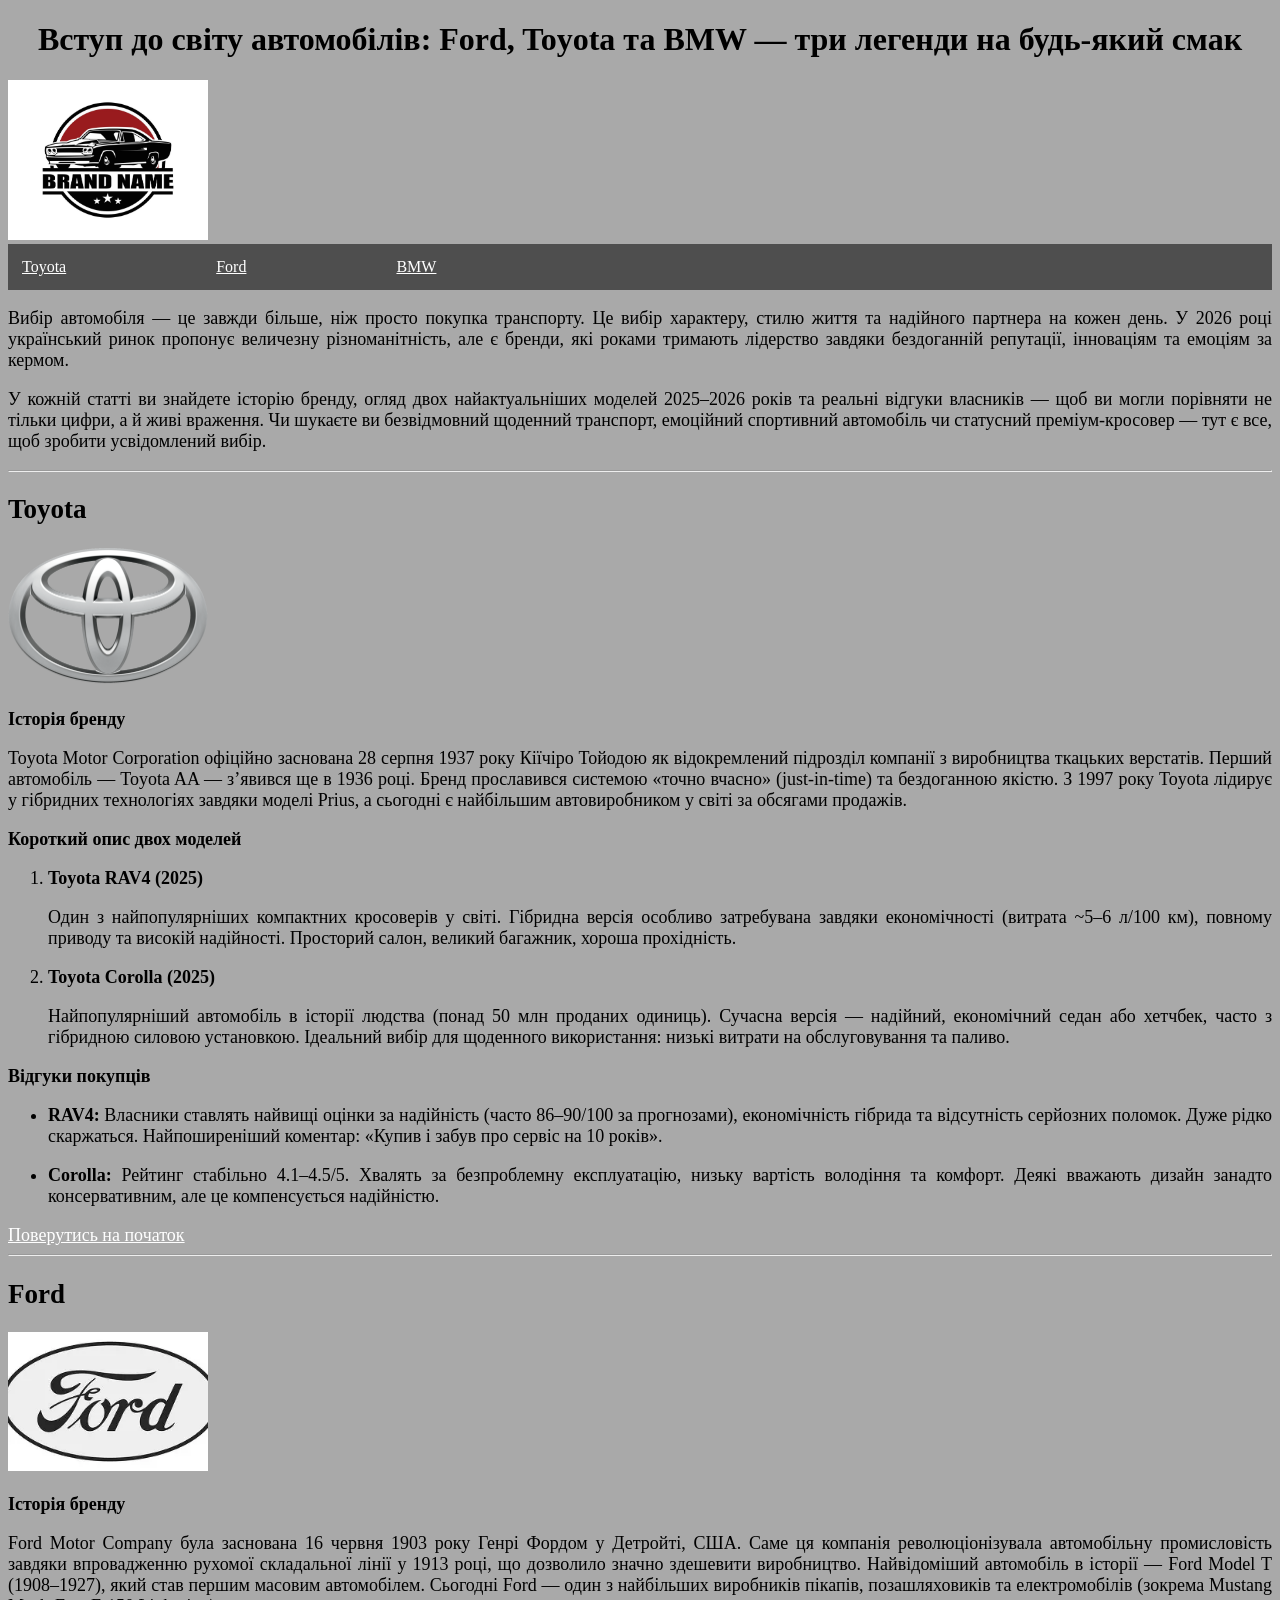
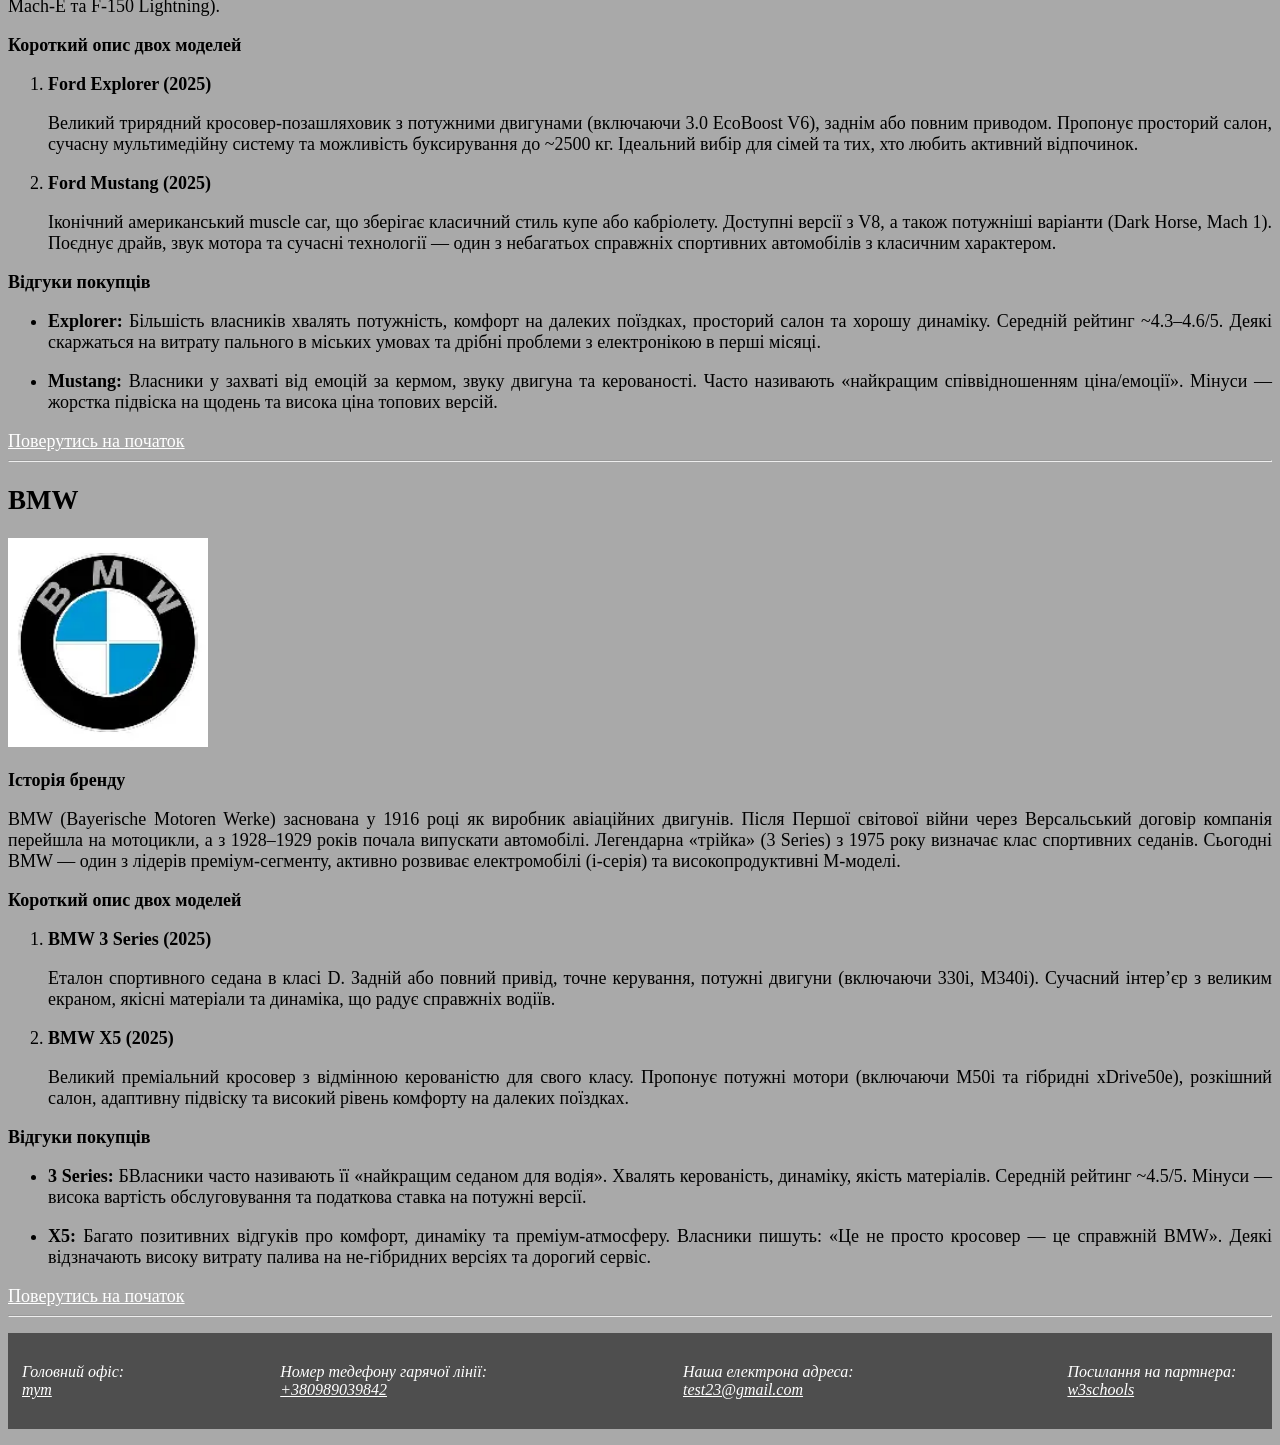
==== index.html @ c7094083 "Add photos" ====
<!DOCTYPE html>
<html lang="uk">
<head>
    <meta charset="UTF-8">
    <meta name="viewport" content="width=device-width, initial-scale=1.0">
    <title>Car shop</title>
    <link rel="stylesheet" href="assets/css/style.css">
</head>
<body>
    <header>
        <h1 id="begin">Вступ до світу автомобілів: Ford, Toyota та BMW — три легенди на будь-який смак</h1>
        <img id="Logo" src="/assets/images/logo.jpg" alt="лого магазину">
        <nav>
            <a href="#Toyota">Toyota</a>
            <a href="#Ford">Ford</a>
            <a href="#BMW">BMW</a>
        </nav>
    </header>

    <main>
        <article>           
            <p>
                Вибір автомобіля — це завжди більше, ніж просто покупка транспорту. 
               Це вибір характеру, стилю життя та надійного партнера на кожен день. 
               У 2026 році український ринок пропонує величезну різноманітність, але є бренди, 
               які роками тримають лідерство завдяки бездоганній репутації, інноваціям та емоціям за кермом.
            </p>

            <p>
                У кожній статті ви знайдете історію бренду, огляд двох найактуальніших моделей 2025–2026 років та реальні відгуки власників — щоб ви могли порівняти не тільки цифри, а й живі враження.
                Чи шукаєте ви безвідмовний щоденний транспорт, емоційний спортивний автомобіль чи статусний преміум-кросовер — тут є все, щоб зробити усвідомлений вибір.
            </p>     
        </article>

        <hr>

        <article id="Toyota">

            <h2>Toyota</h2>
            <img id="Logo" src="/assets/images/toyota.png" alt="лого Тойоти">


            <section>
                <p><b>Історія бренду</b></p>
                <p>
                    Toyota Motor Corporation офіційно заснована 28 серпня 1937 року Кіїчіро Тойодою як 
                    відокремлений підрозділ компанії з виробництва ткацьких верстатів. Перший автомобіль — Toyota AA — з’явився ще в 1936 році. 
                    Бренд прославився системою «точно вчасно» (just-in-time) та бездоганною якістю. 
                    З 1997 року Toyota лідирує у гібридних технологіях завдяки моделі Prius, 
                    а сьогодні є найбільшим автовиробником у світі за обсягами продажів.
                </p>
            </section>

            <section>
                <p><b>Короткий опис двох моделей</b></p>
                <ol>
                    <li>
                        <p><b>Toyota RAV4 (2025)</b></p>
                        <p>
                           Один з найпопулярніших компактних кросоверів у світі. 
                           Гібридна версія особливо затребувана завдяки економічності (витрата ~5–6 л/100 км), 
                           повному приводу та високій надійності. Просторий салон, великий багажник, хороша прохідність.
                        </p>
                    </li>
                    <li>
                        <p><b>Toyota Corolla (2025)</b></p>
                        <p>
                            Найпопулярніший автомобіль в історії людства (понад 50 млн проданих одиниць). 
                            Сучасна версія — надійний, економічний седан або хетчбек, часто з гібридною силовою установкою. 
                            Ідеальний вибір для щоденного використання: низькі витрати на обслуговування та паливо.
                        </p>
                    </li>
                </ol>
            </section>

            <section>
                
                <p><b>Відгуки покупців</b></p>


                <ul>
                    <li>
                        <p>
                            <b>RAV4: </b>Власники ставлять найвищі оцінки за надійність (часто 86–90/100 за прогнозами), 
                            економічність гібрида та відсутність серйозних поломок. Дуже рідко скаржаться. Найпоширеніший коментар: 
                            «Купив і забув про сервіс на 10 років».
                        </p>
                    </li>

                    <li>
                         <p>
                            <b>Corolla: </b>Рейтинг стабільно 4.1–4.5/5. Хвалять за безпроблемну експлуатацію, низьку вартість володіння та комфорт. 
                            Деякі вважають дизайн занадто консервативним, але це компенсується надійністю.
                        </p>
                    </li>
                </ul>
                <a href="#begin">Поверутись на початок</a>
                
            </section>

        </article>

        <hr>

        <article id="Ford">
            

            <h2>Ford</h2>
            <img id="Logo" src="/assets/images/ford.jpg" alt="лого Форда">

            <section>
                <p><b>Історія бренду</b></p>
                <p>
                    Ford Motor Company була заснована 16 червня 1903 року Генрі Фордом у Детройті, США. 
                    Саме ця компанія революціонізувала автомобільну промисловість завдяки впровадженню рухомої складальної лінії у 1913 році, 
                    що дозволило значно здешевити виробництво. Найвідоміший автомобіль в історії — Ford Model T (1908–1927), 
                    який став першим масовим автомобілем. Сьогодні Ford — один з найбільших виробників пікапів, позашляховиків та електромобілів 
                    (зокрема Mustang Mach-E та F-150 Lightning).
                </p>
            </section>

            <section>
                <p><b>Короткий опис двох моделей</b></p>
                <ol>
                    <li>
                        <p><b>Ford Explorer (2025)</b></p>
                        <p>
                            Великий трирядний кросовер-позашляховик з потужними двигунами (включаючи 3.0 EcoBoost V6), 
                            заднім або повним приводом. Пропонує просторий салон, сучасну мультимедійну систему та можливість буксирування до ~2500 кг. 
                            Ідеальний вибір для сімей та тих, хто любить активний відпочинок.
                        </p>
                    </li>
                    <li>
                        <p><b>Ford Mustang (2025)</b></p>
                        <p>
                            Іконічний американський muscle car, що зберігає класичний стиль купе або кабріолету. 
                            Доступні версії з V8, а також потужніші варіанти (Dark Horse, Mach 1). Поєднує драйв, 
                            звук мотора та сучасні технології — один з небагатьох справжніх спортивних автомобілів з 
                            класичним характером.
                        </p>
                    </li>
                </ol>
            </section>

            <section>
                
                <p><b>Відгуки покупців</b></p>


                <ul>
                    <li>
                        <p>
                            <b>Explorer: </b>Більшість власників хвалять потужність, комфорт на далеких поїздках, 
                            просторий салон та хорошу динаміку. Середній рейтинг ~4.3–4.6/5. 
                            Деякі скаржаться на витрату пального в міських умовах та дрібні проблеми з електронікою в перші місяці.
                        </p>
                    </li>

                    <li>
                         <p>
                            <b>Mustang: </b>Власники у захваті від емоцій за кермом, звуку двигуна та керованості. 
                            Часто називають «найкращим співвідношенням ціна/емоції». Мінуси — жорстка підвіска на щодень та висока ціна топових версій.
                        </p>
                    </li>
                </ul>

            </section>
            <a href="#begin">Поверутись на початок</a>

        </article>
        <hr>

        <article id="BMW">

            <h2>BMW</h2>
            <img id="Logo" src="/assets/images/bmw.jpg" alt="лого БМВ">
            
            <section>
                <p><b>Історія бренду</b></p>
                <p>
                    BMW (Bayerische Motoren Werke) заснована у 1916 році як виробник авіаційних двигунів. 
                    Після Першої світової війни через Версальський договір компанія перейшла на мотоцикли, 
                    а з 1928–1929 років почала випускати автомобілі. Легендарна «трійка» (3 Series) з 1975 року визначає клас спортивних седанів. 
                    Сьогодні BMW — один з лідерів преміум-сегменту, активно розвиває електромобілі (i-серія) та високопродуктивні M-моделі.
                </p>
            </section>

            <section>
                <p><b>Короткий опис двох моделей</b></p>
                <ol>
                    <li>
                        <p><b>BMW 3 Series (2025)</b></p>
                        <p>
                            Еталон спортивного седана в класі D. Задній або повний привід, точне керування, 
                            потужні двигуни (включаючи 330i, M340i). Сучасний інтер’єр з великим екраном, якісні матеріали та динаміка, 
                            що радує справжніх водіїв.
                        </p>
                    </li>
                    <li>
                        <p><b>BMW X5 (2025)</b></p>
                        <p>
                            Великий преміальний кросовер з відмінною керованістю для свого класу. 
                            Пропонує потужні мотори (включаючи M50i та гібридні xDrive50e), розкішний салон, 
                            адаптивну підвіску та високий рівень комфорту на далеких поїздках.
                        </p>
                    </li>
                </ol>
            </section>

            <section>
                
                <p><b>Відгуки покупців</b></p>


                <ul>
                    <li>
                        <p>
                            <b>3 Series: </b>БВласники часто називають її «найкращим седаном для водія». Хвалять керованість, динаміку, якість матеріалів. 
                            Середній рейтинг ~4.5/5. Мінуси — висока вартість обслуговування та податкова ставка на потужні версії.
                        </p>
                    </li>

                    <li>
                        <p>
                            <b>X5: </b>Багато позитивних відгуків про комфорт, динаміку та преміум-атмосферу. 
                            Власники пишуть: «Це не просто кросовер — це справжній BMW». 
                            Деякі відзначають високу витрату палива на не-гібридних версіях та дорогий сервіс.
                        </p>
                    </li>
                </ul>

            </section>
            <a href="#begin">Поверутись на початок</a>

        </article>

        <hr>
    </main>

    <footer>
        <address>
            <ul id="footer">
                <li>
                <p>Головний офіс: <a href="https://maps.app.goo.gl/kJX7AKEr8iS4VAiU6" target="_blank">тут</a></p>
                </li>

                <li>
                    <p>Номер тедефону гарячої лінії: <a href="tel:+380989039842">+380989039842</a></p>
                </li>

                <li>
                <p>Наша електрона адреса: <a href="mailto:test23@gmail.com">test23@gmail.com</a></p>
                </li>

                <li>
                <p>Посилання на партнера: <a href="https://www.w3schools.com/" target="_blank">w3schools</a></p>
                </li>
            </ul>
        </address>
    </footer>
</body>
</html>
---- assets/css/style.css ----
body{
    background-color:darkgray
}

#footer, nav{
   
   list-style-type: none;
   background-color: rgb(78, 78, 78);
   color: white;
   display: flex;
   gap: 150px;
   padding: 14px;
   
  
}

a{
    color: white;

    
}

h1{
    text-align: center;
}
article{
    font-size: 18px;
    text-align: justify;
}
html{
    scroll-behavior: smooth;
}

#Logo{
    width:200px;
}
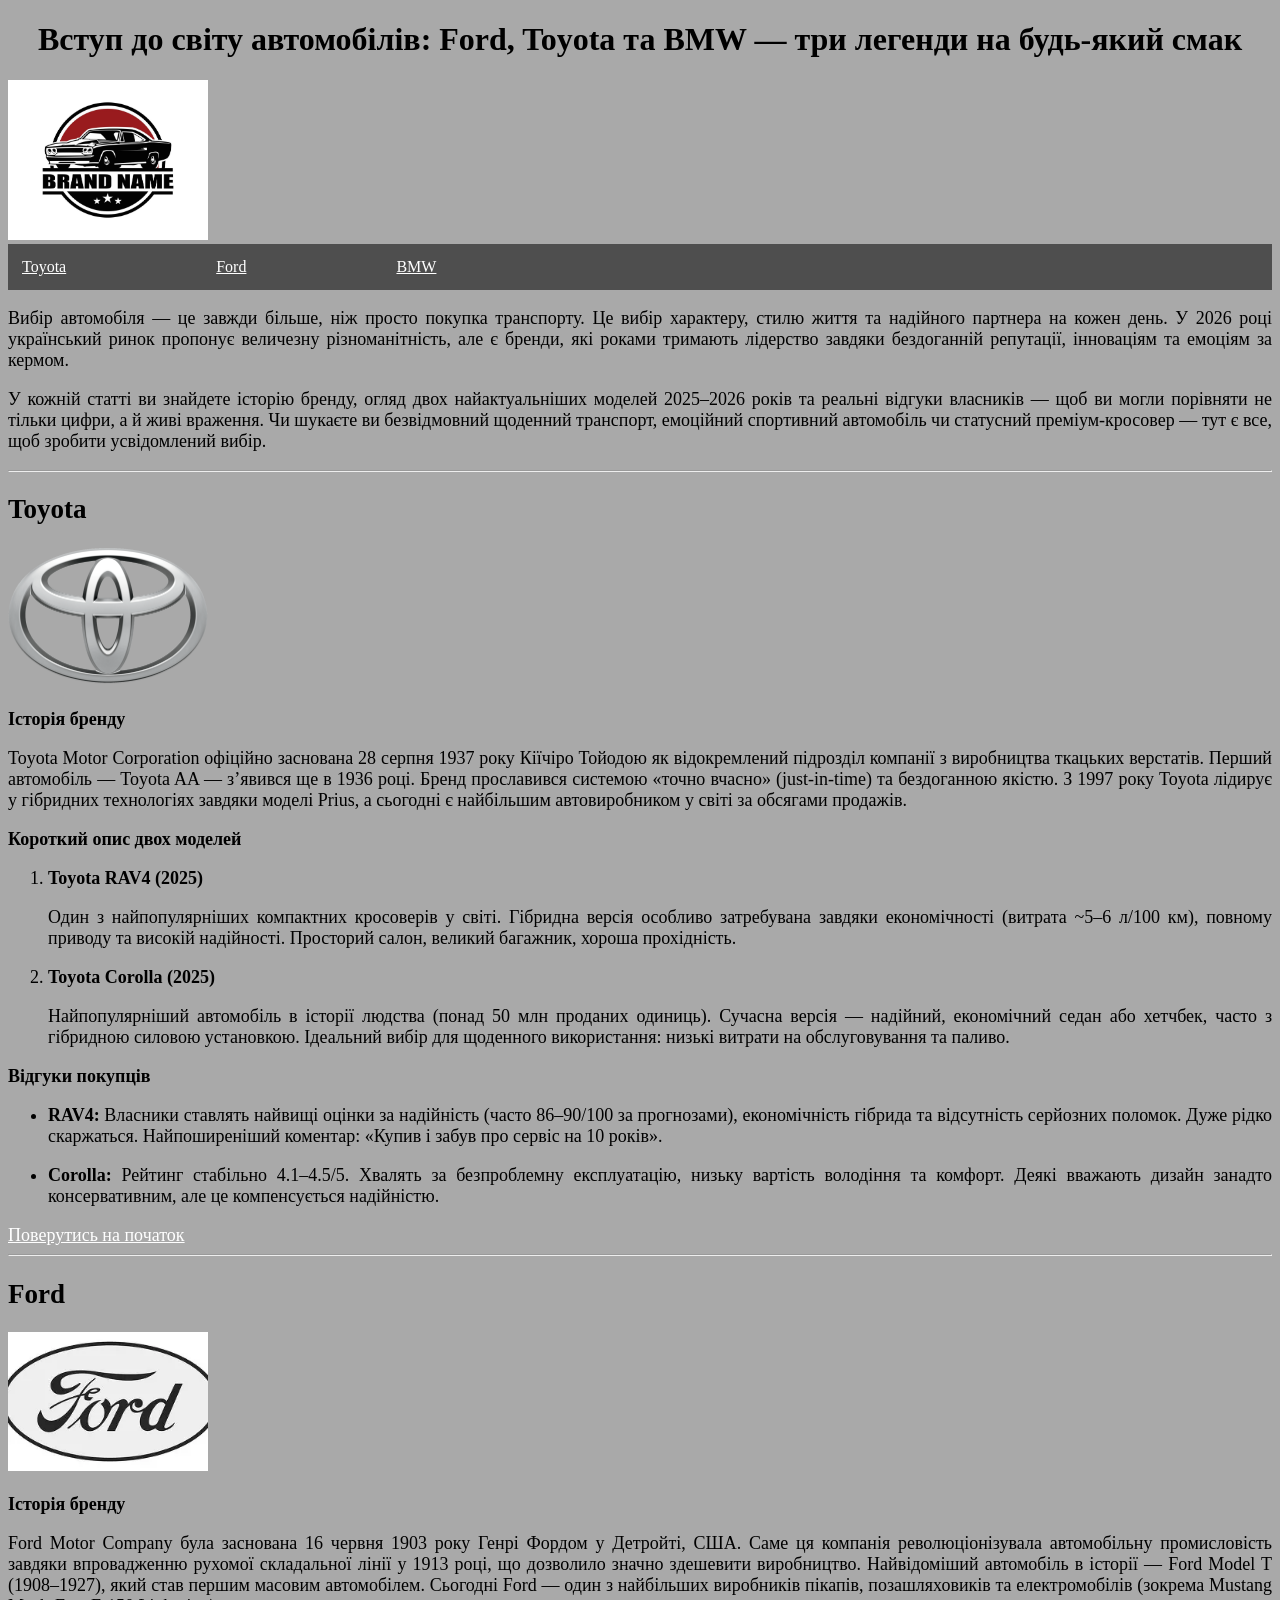
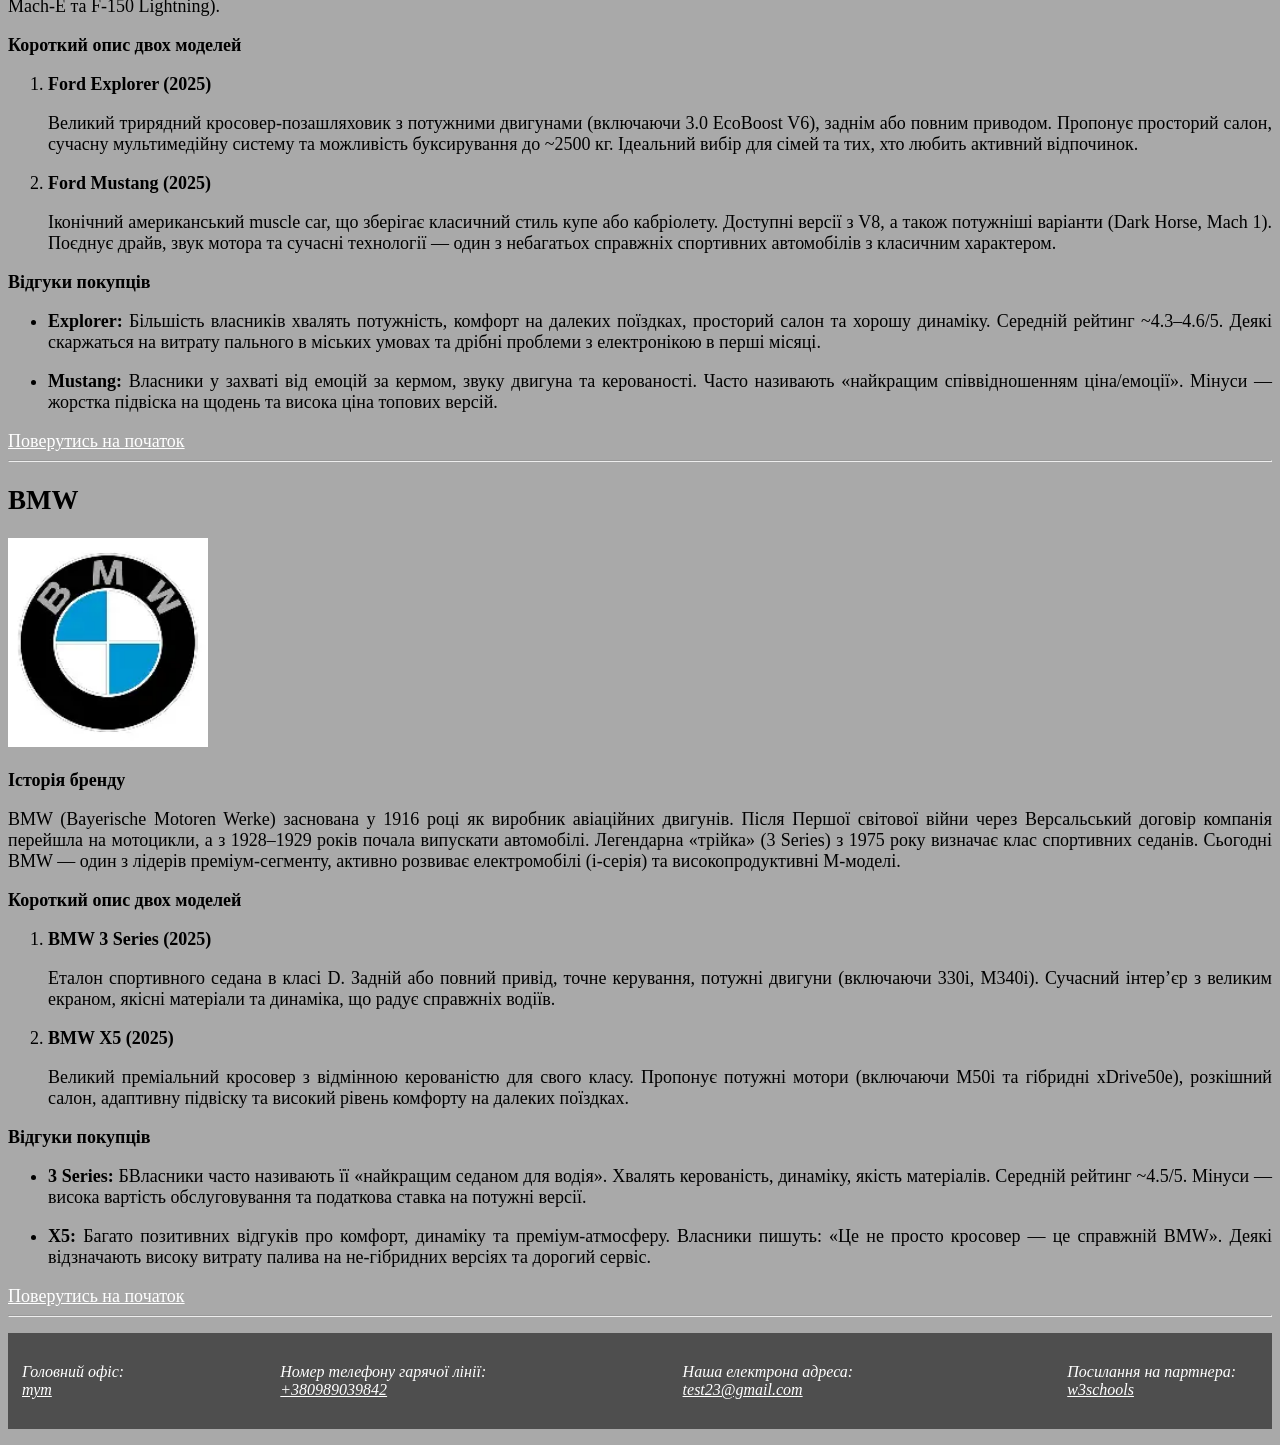
==== commit 4f2d81bd: "Edit logo-id" ====
--- a/index.html
+++ b/index.html
@@ -9,7 +9,7 @@
 <body>
     <header>
         <h1 id="begin">Вступ до світу автомобілів: Ford, Toyota та BMW — три легенди на будь-який смак</h1>
-        <img id="Logo" src="/assets/images/logo.jpg" alt="лого магазину">
+        <img id="brand-logo" src="/assets/images/logo.jpg" alt="лого магазину">
         <nav>
             <a href="#Toyota">Toyota</a>
             <a href="#Ford">Ford</a>
@@ -37,7 +37,7 @@
         <article id="Toyota">
 
             <h2>Toyota</h2>
-            <img id="Logo" src="/assets/images/toyota.png" alt="лого Тойоти">
+            <img id="brand-logo" src="/assets/images/toyota.png" alt="лого Тойоти">
 
 
             <section>
@@ -106,7 +106,7 @@
             
 
             <h2>Ford</h2>
-            <img id="Logo" src="/assets/images/ford.jpg" alt="лого Форда">
+            <img id="brand-logo" src="/assets/images/ford.jpg" alt="лого Форда">
 
             <section>
                 <p><b>Історія бренду</b></p>
@@ -173,7 +173,7 @@
         <article id="BMW">
 
             <h2>BMW</h2>
-            <img id="Logo" src="/assets/images/bmw.jpg" alt="лого БМВ">
+            <img id="brand-logo" src="/assets/images/bmw.jpg" alt="лого БМВ">
             
             <section>
                 <p><b>Історія бренду</b></p>
@@ -245,7 +245,7 @@
                 </li>
 
                 <li>
-                    <p>Номер тедефону гарячої лінії: <a href="tel:+380989039842">+380989039842</a></p>
+                    <p>Номер телефону гарячої лінії: <a href="tel:+380989039842">+380989039842</a></p>
                 </li>
 
                 <li>
--- a/assets/css/style.css
+++ b/assets/css/style.css
@@ -1,5 +1,5 @@
 body{
-    background-color:darkgray
+    background-color:darkgray;
 }
 
 #footer, nav{
@@ -31,6 +31,6 @@
     scroll-behavior: smooth;
 }
 
-#Logo{
+#brand-logo{
     width:200px;
 }
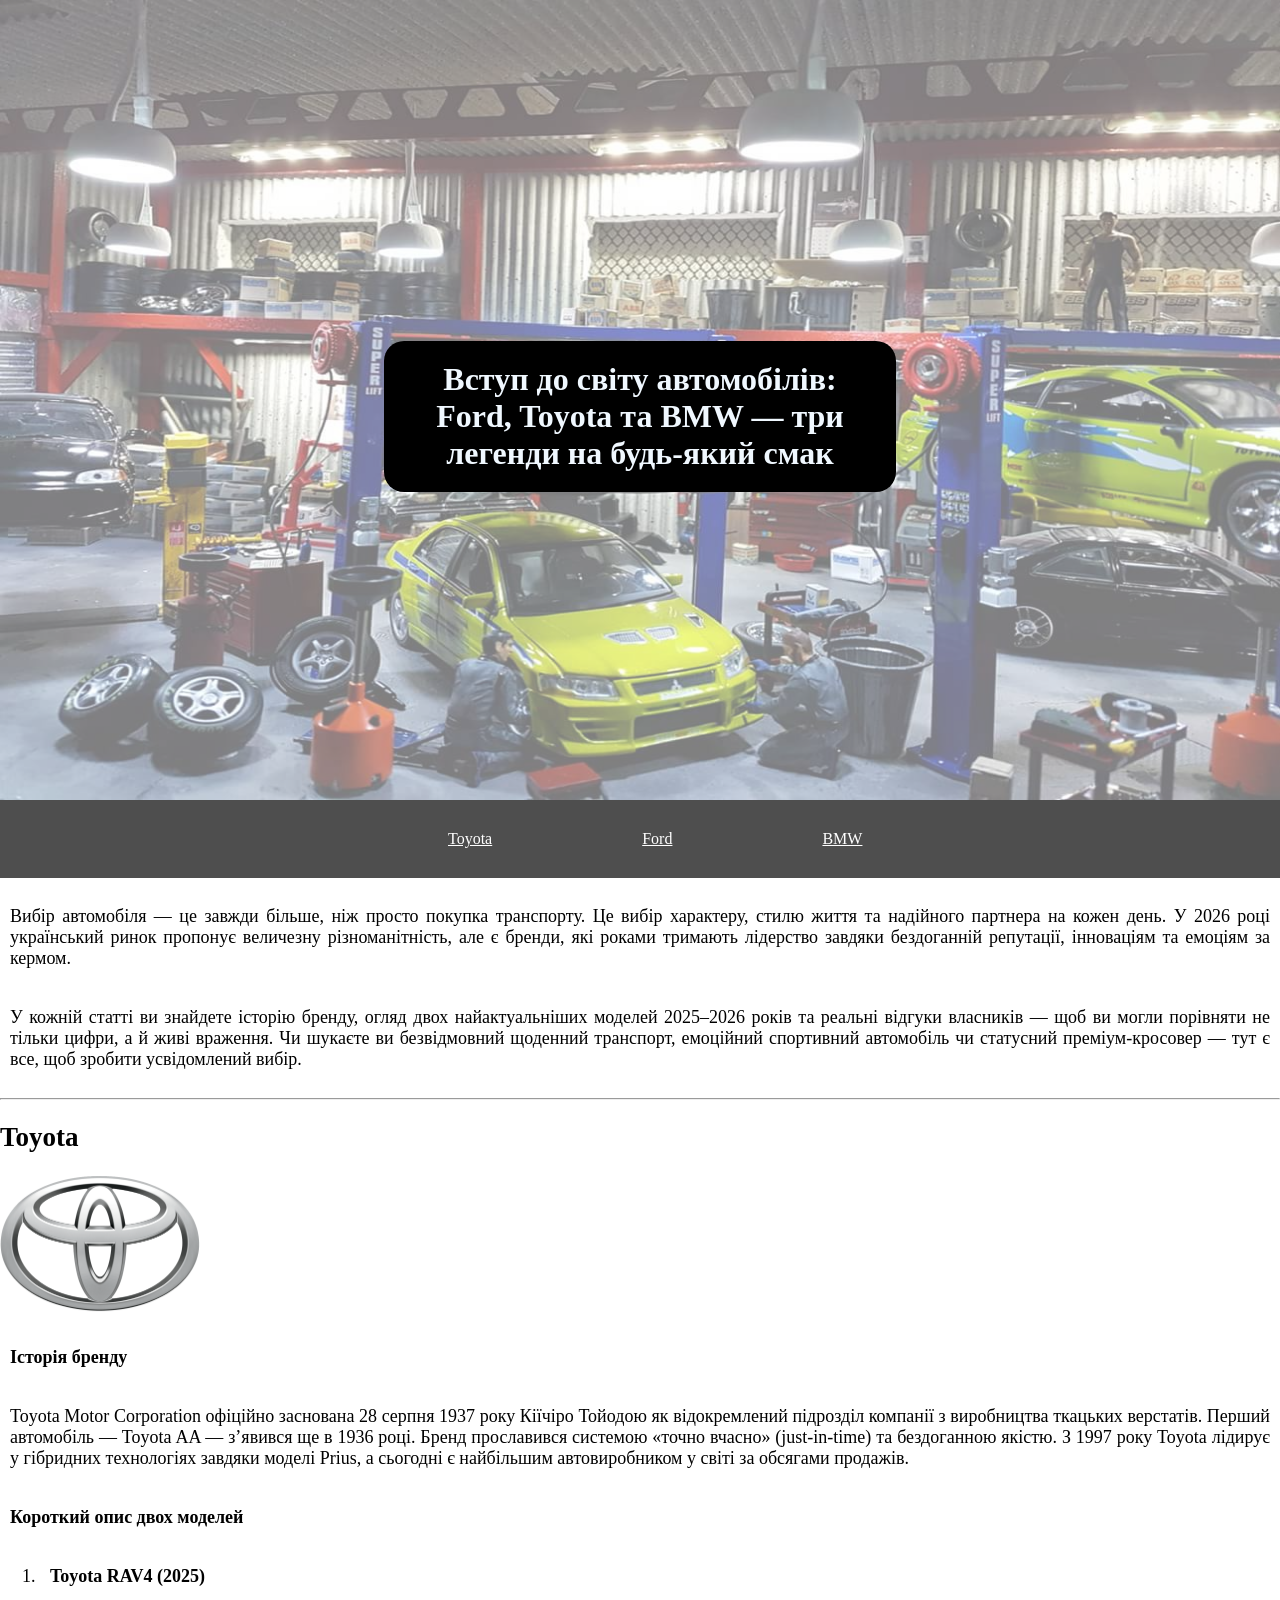
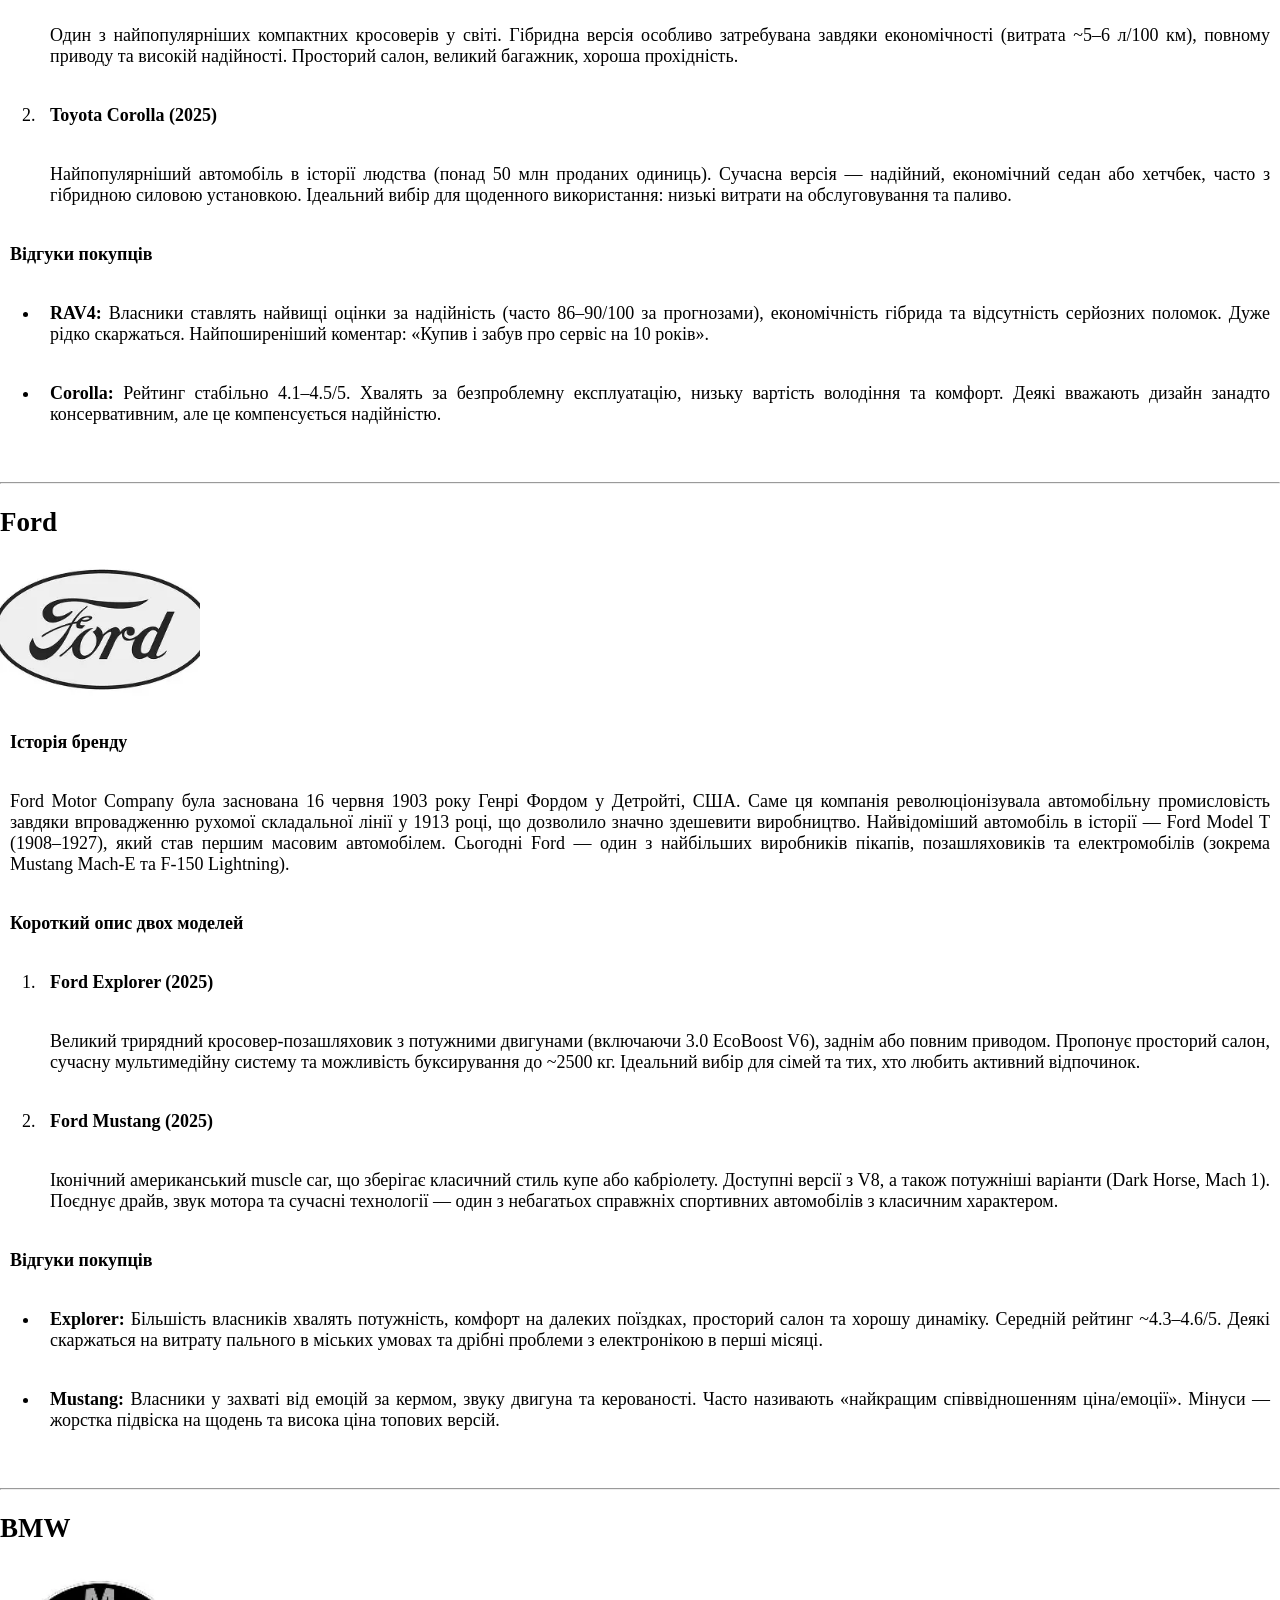
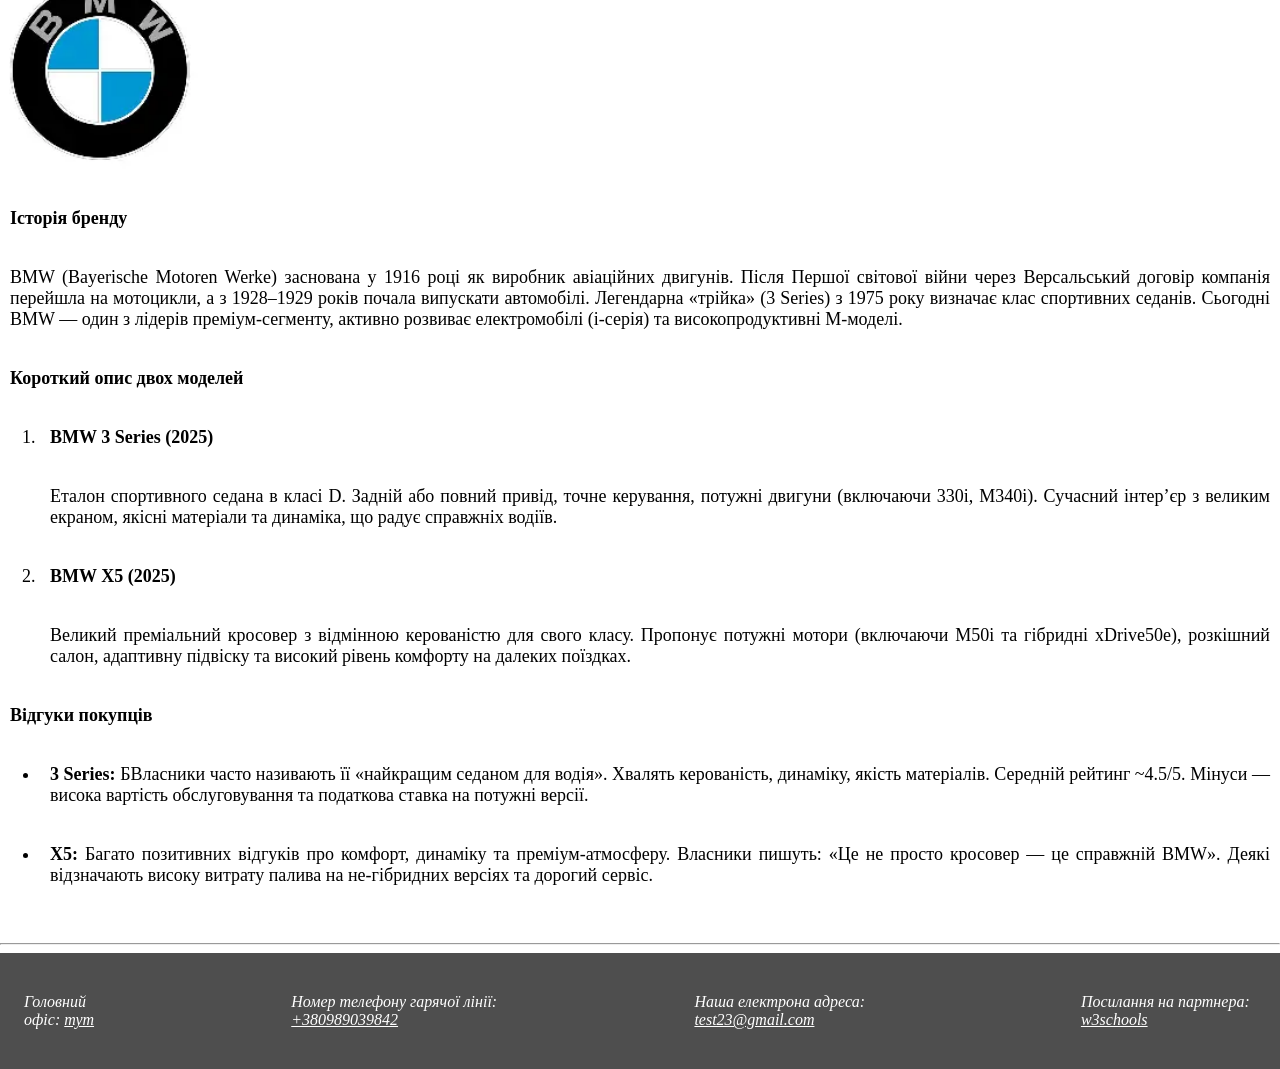
==== commit 9f55f083: "Edit header" ====
--- a/index.html
+++ b/index.html
@@ -8,8 +8,12 @@
 </head>
 <body>
     <header>
-        <h1 id="begin">Вступ до світу автомобілів: Ford, Toyota та BMW — три легенди на будь-який смак</h1>
-        <img id="brand-logo" src="/assets/images/logo.jpg" alt="лого магазину">
+
+        <div class="first-picture">
+            <h1>Вступ до світу автомобілів: Ford, Toyota та BMW — три легенди на будь-який смак</h1>
+            <img id="garage-logo" src="./assets/images/mainLogo.jpg" alt="photo of the garage">
+        </div>
+
         <nav>
             <a href="#Toyota">Toyota</a>
             <a href="#Ford">Ford</a>
@@ -18,7 +22,7 @@
     </header>
 
     <main>
-        <article>           
+        <article >           
             <p>
                 Вибір автомобіля — це завжди більше, ніж просто покупка транспорту. 
                Це вибір характеру, стилю життя та надійного партнера на кожен день. 
@@ -37,7 +41,7 @@
         <article id="Toyota">
 
             <h2>Toyota</h2>
-            <img id="brand-logo" src="/assets/images/toyota.png" alt="лого Тойоти">
+            <img class="brand-logo" src="/assets/images/toyota.png" alt="лого Тойоти">
 
 
             <section>
@@ -106,7 +110,7 @@
             
 
             <h2>Ford</h2>
-            <img id="brand-logo" src="/assets/images/ford.jpg" alt="лого Форда">
+            <img class="brand-logo" src="/assets/images/ford.jpg" alt="лого Форда">
 
             <section>
                 <p><b>Історія бренду</b></p>
@@ -173,7 +177,7 @@
         <article id="BMW">
 
             <h2>BMW</h2>
-            <img id="brand-logo" src="/assets/images/bmw.jpg" alt="лого БМВ">
+            <img class="brand-logo" src="/assets/images/bmw.jpg" alt="лого БМВ">
             
             <section>
                 <p><b>Історія бренду</b></p>
@@ -237,6 +241,7 @@
         <hr>
     </main>
 
+
     <footer>
         <address>
             <ul id="footer">
--- a/assets/css/style.css
+++ b/assets/css/style.css
@@ -1,8 +1,13 @@
 body{
-    background-color:darkgray;
+    margin: 0;
 }
 
-#footer, nav{
+html{
+    scroll-behavior: smooth;
+}
+
+
+#footer{
    
    list-style-type: none;
    background-color: rgb(78, 78, 78);
@@ -10,27 +15,64 @@
    display: flex;
    gap: 150px;
    padding: 14px;
+   margin: 0;
    
-  
 }
 
 a{
     color: white;
-
-    
+ 
 }
 
-h1{
-    text-align: center;
-}
 article{
     font-size: 18px;
     text-align: justify;
 }
-html{
-    scroll-behavior: smooth;
+
+
+
+.brand-logo{
+    width:200px;
+
 }
 
-#brand-logo{
-    width:200px;
-}+.first-picture{
+    position: relative;
+}
+
+#garage-logo{
+    width: 100%;
+    height: 800px;
+    opacity: 0.5;
+    display: block;
+
+}
+
+h1{
+    position: absolute;
+    background-color: black;
+    color: aliceblue;
+    padding: 20px;
+    top: 40%;
+    left: 30%;
+    right: 30%;
+    text-align: center;
+    border-radius: 20px;
+    z-index:10;
+}
+
+nav{
+    background-color: rgb(78, 78, 78);
+    list-style-type: none;
+    display: flex;
+    gap: 150px;
+    padding: 30px;
+    padding-left: 35%;
+    padding-right: 35%;
+
+
+}
+
+ p{
+    padding: 10px;
+ }
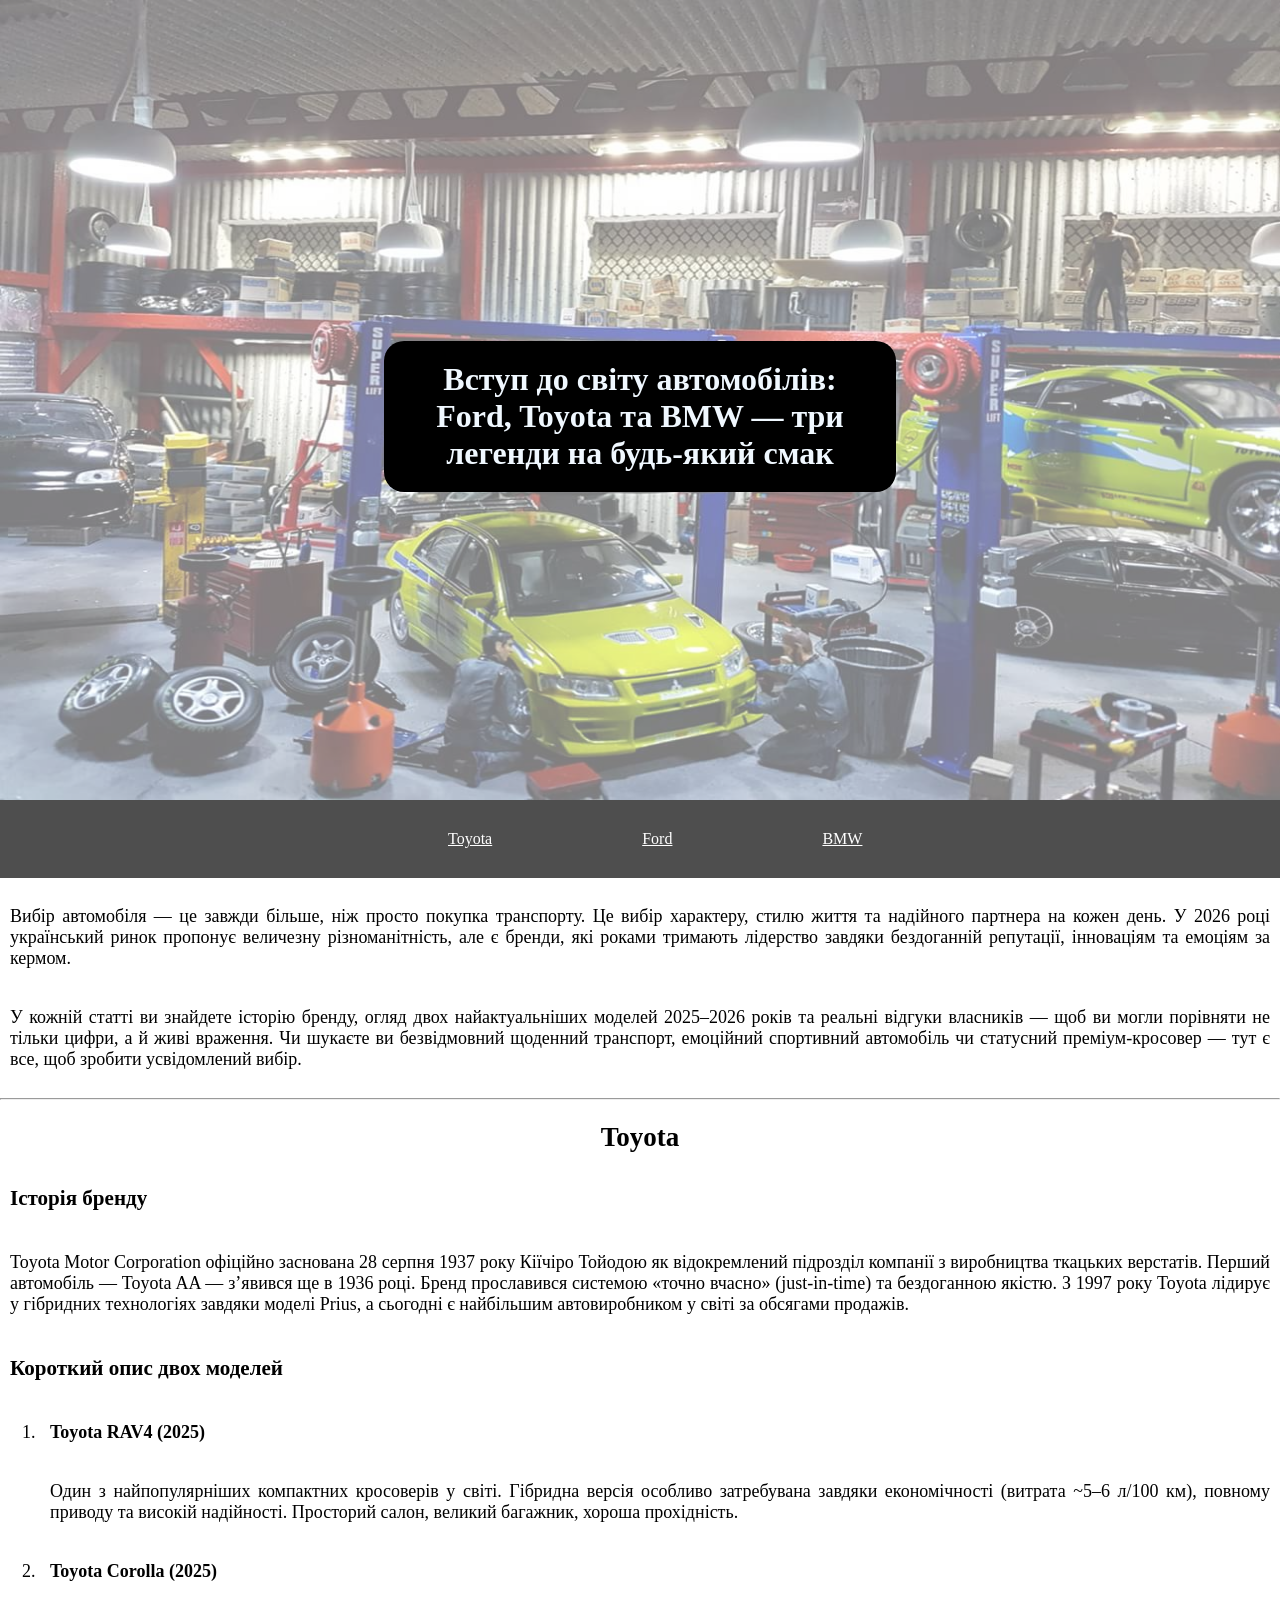
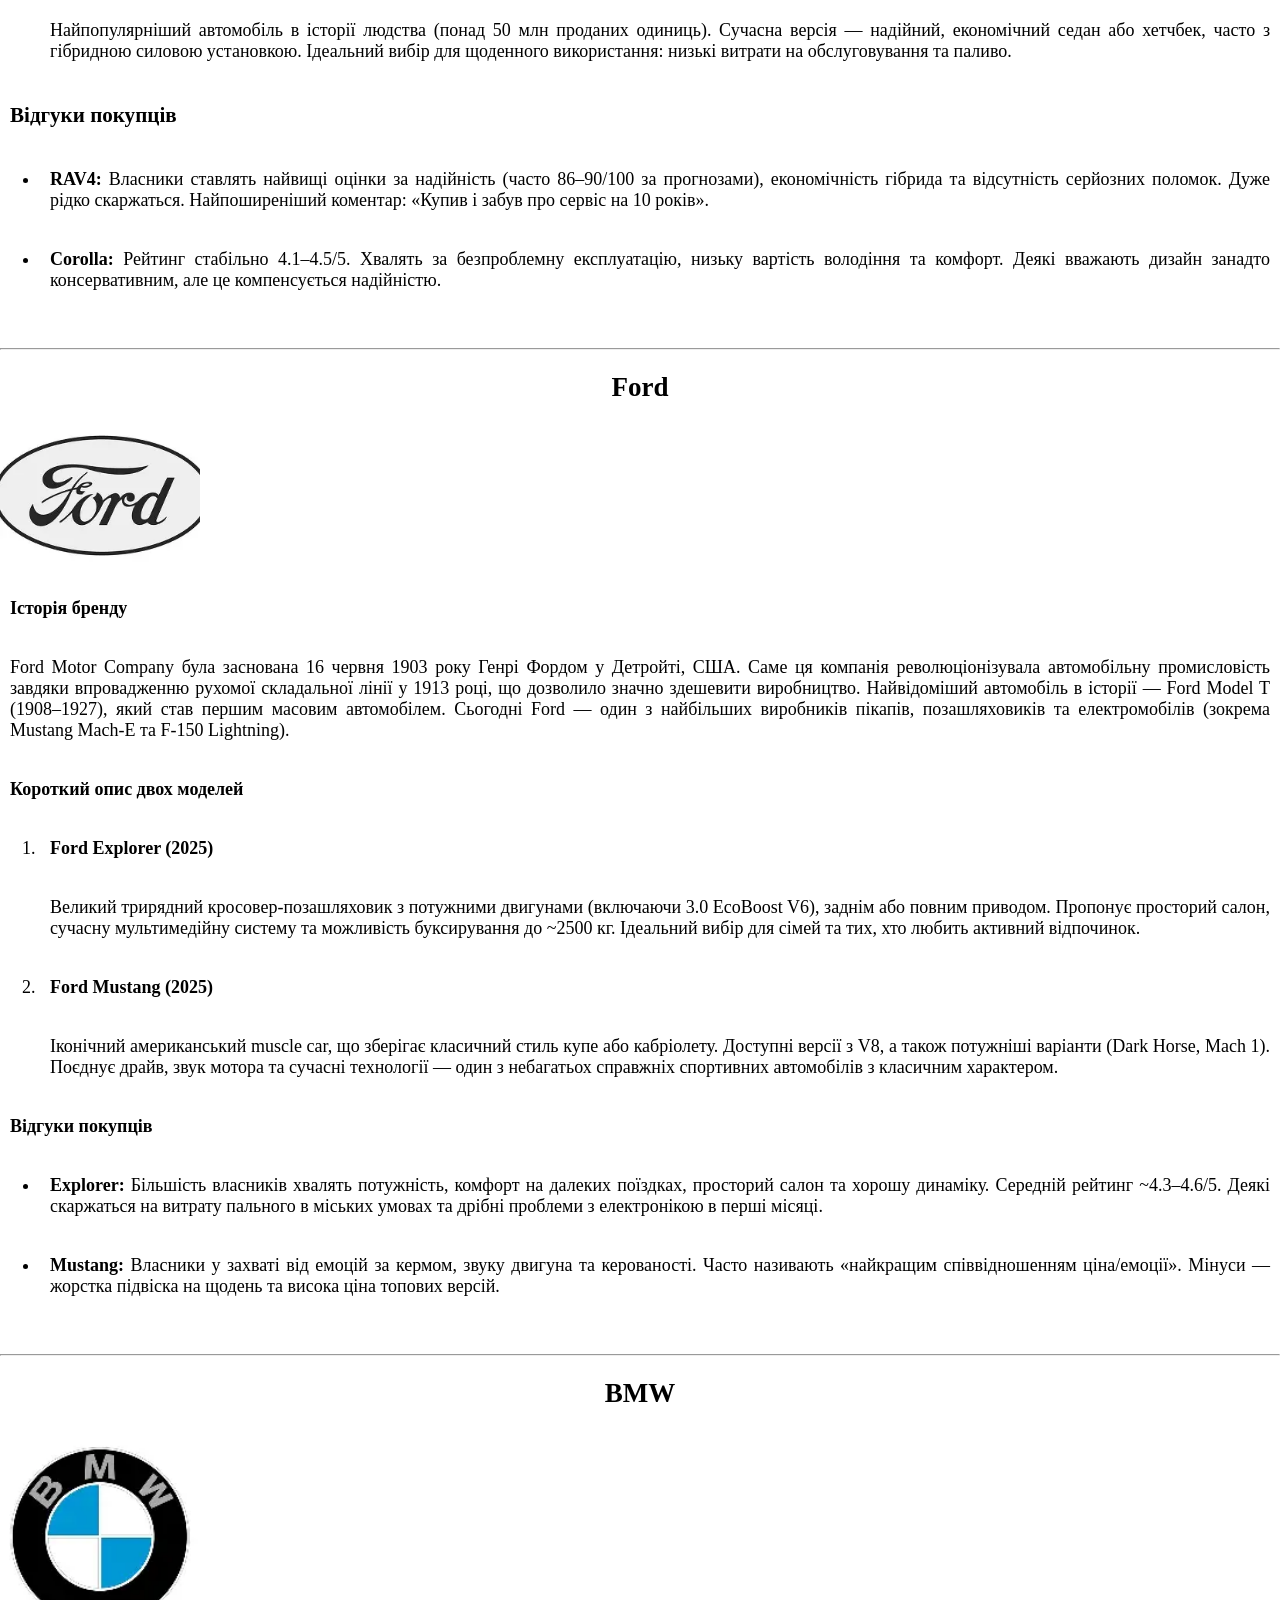
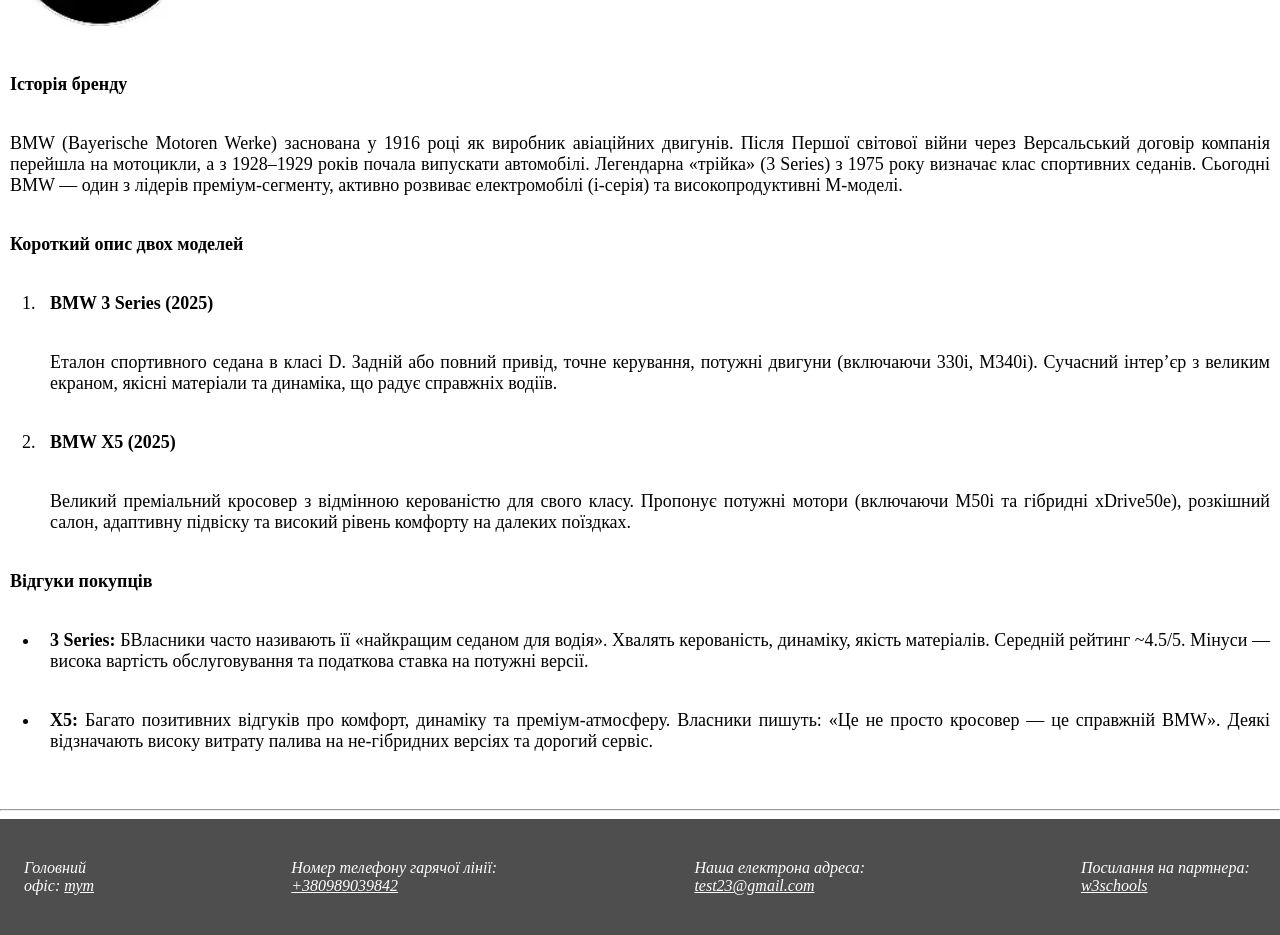
==== commit 737acf0d: "Add style" ====
--- a/index.html
+++ b/index.html
@@ -41,11 +41,11 @@
         <article id="Toyota">
 
             <h2>Toyota</h2>
-            <img class="brand-logo" src="/assets/images/toyota.png" alt="лого Тойоти">
-
-
-            <section>
-                <p><b>Історія бренду</b></p>
+            
+
+
+            <section class="History">
+                <h3>Історія бренду</h3>
                 <p>
                     Toyota Motor Corporation офіційно заснована 28 серпня 1937 року Кіїчіро Тойодою як 
                     відокремлений підрозділ компанії з виробництва ткацьких верстатів. Перший автомобіль — Toyota AA — з’явився ще в 1936 році. 
@@ -56,7 +56,7 @@
             </section>
 
             <section>
-                <p><b>Короткий опис двох моделей</b></p>
+                <h3>Короткий опис двох моделей</h3>
                 <ol>
                     <li>
                         <p><b>Toyota RAV4 (2025)</b></p>
@@ -79,7 +79,7 @@
 
             <section>
                 
-                <p><b>Відгуки покупців</b></p>
+                <h3>Відгуки покупців</h3>
 
 
                 <ul>
--- a/assets/css/style.css
+++ b/assets/css/style.css
@@ -75,4 +75,13 @@
 
  p{
     padding: 10px;
+ }
+
+ h2{
+    text-align: center;
+    
+ }
+ h3{
+    padding: 10px;
+
  }
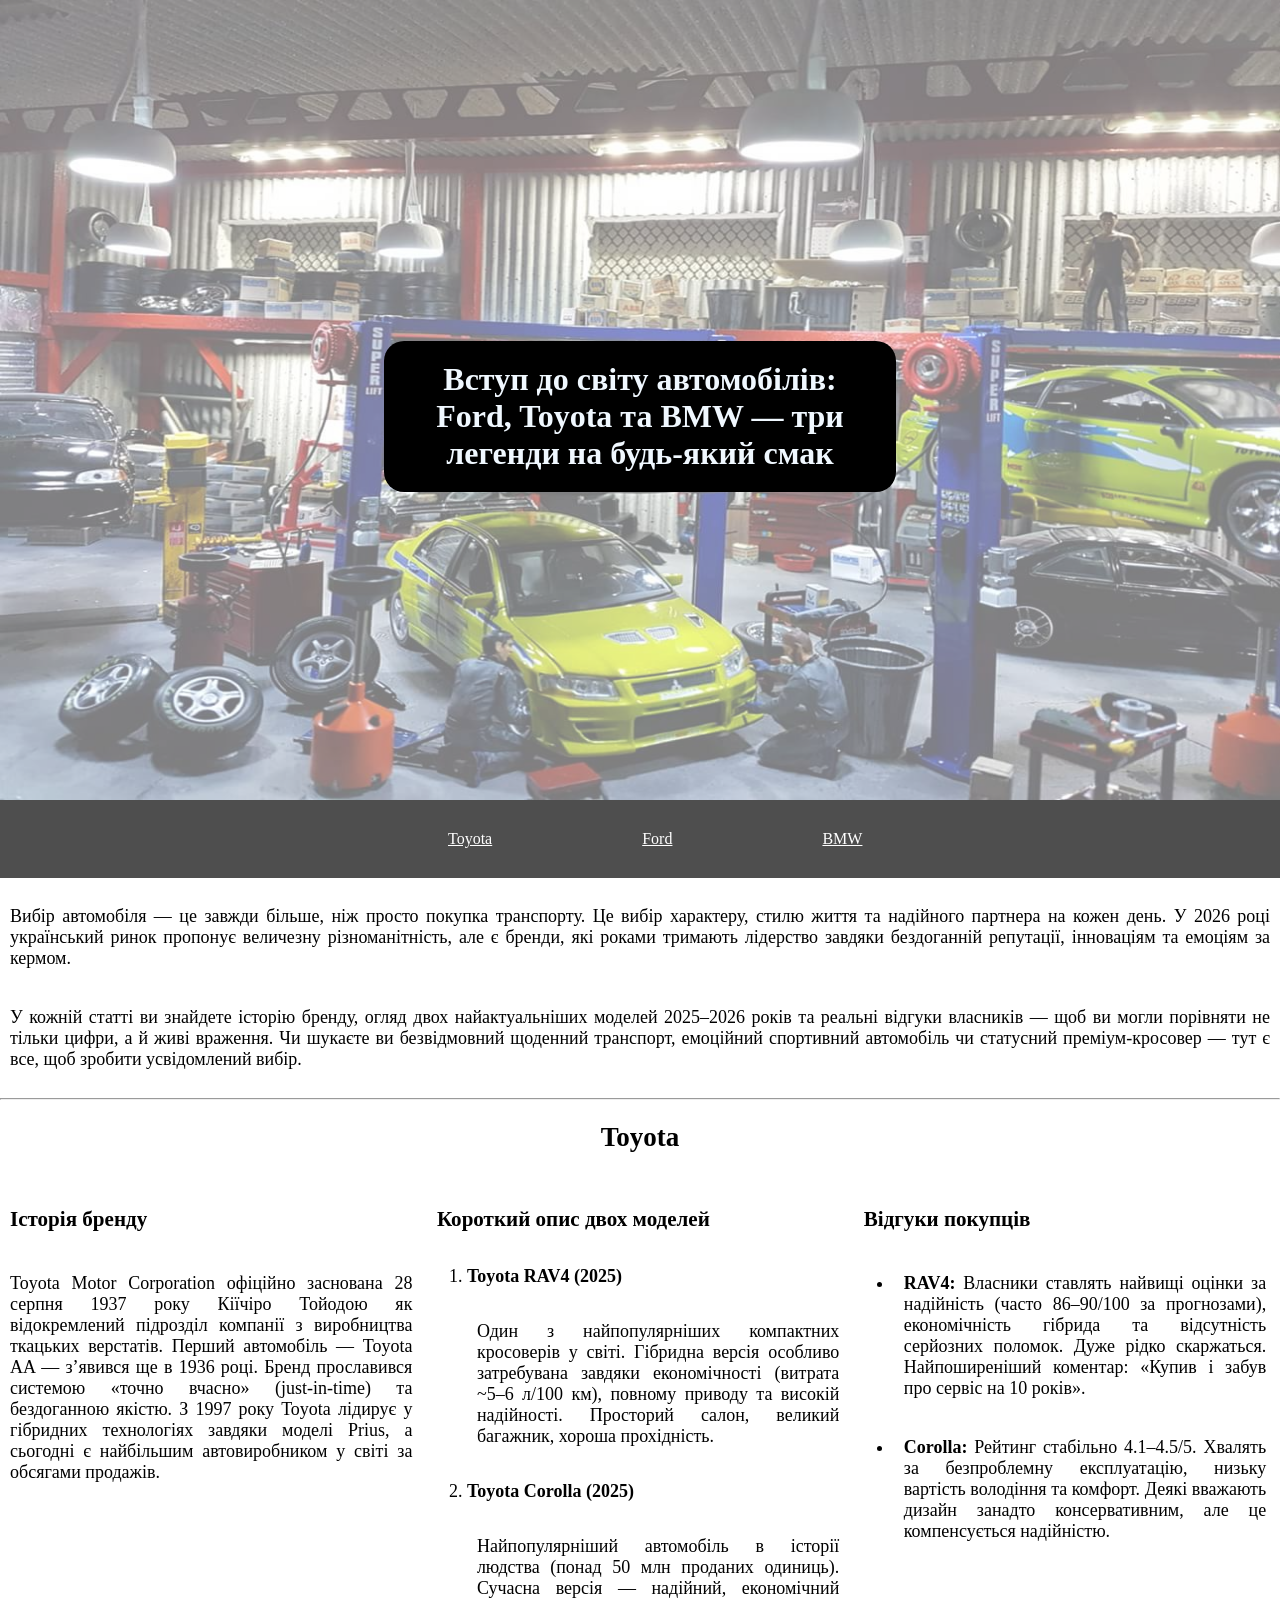
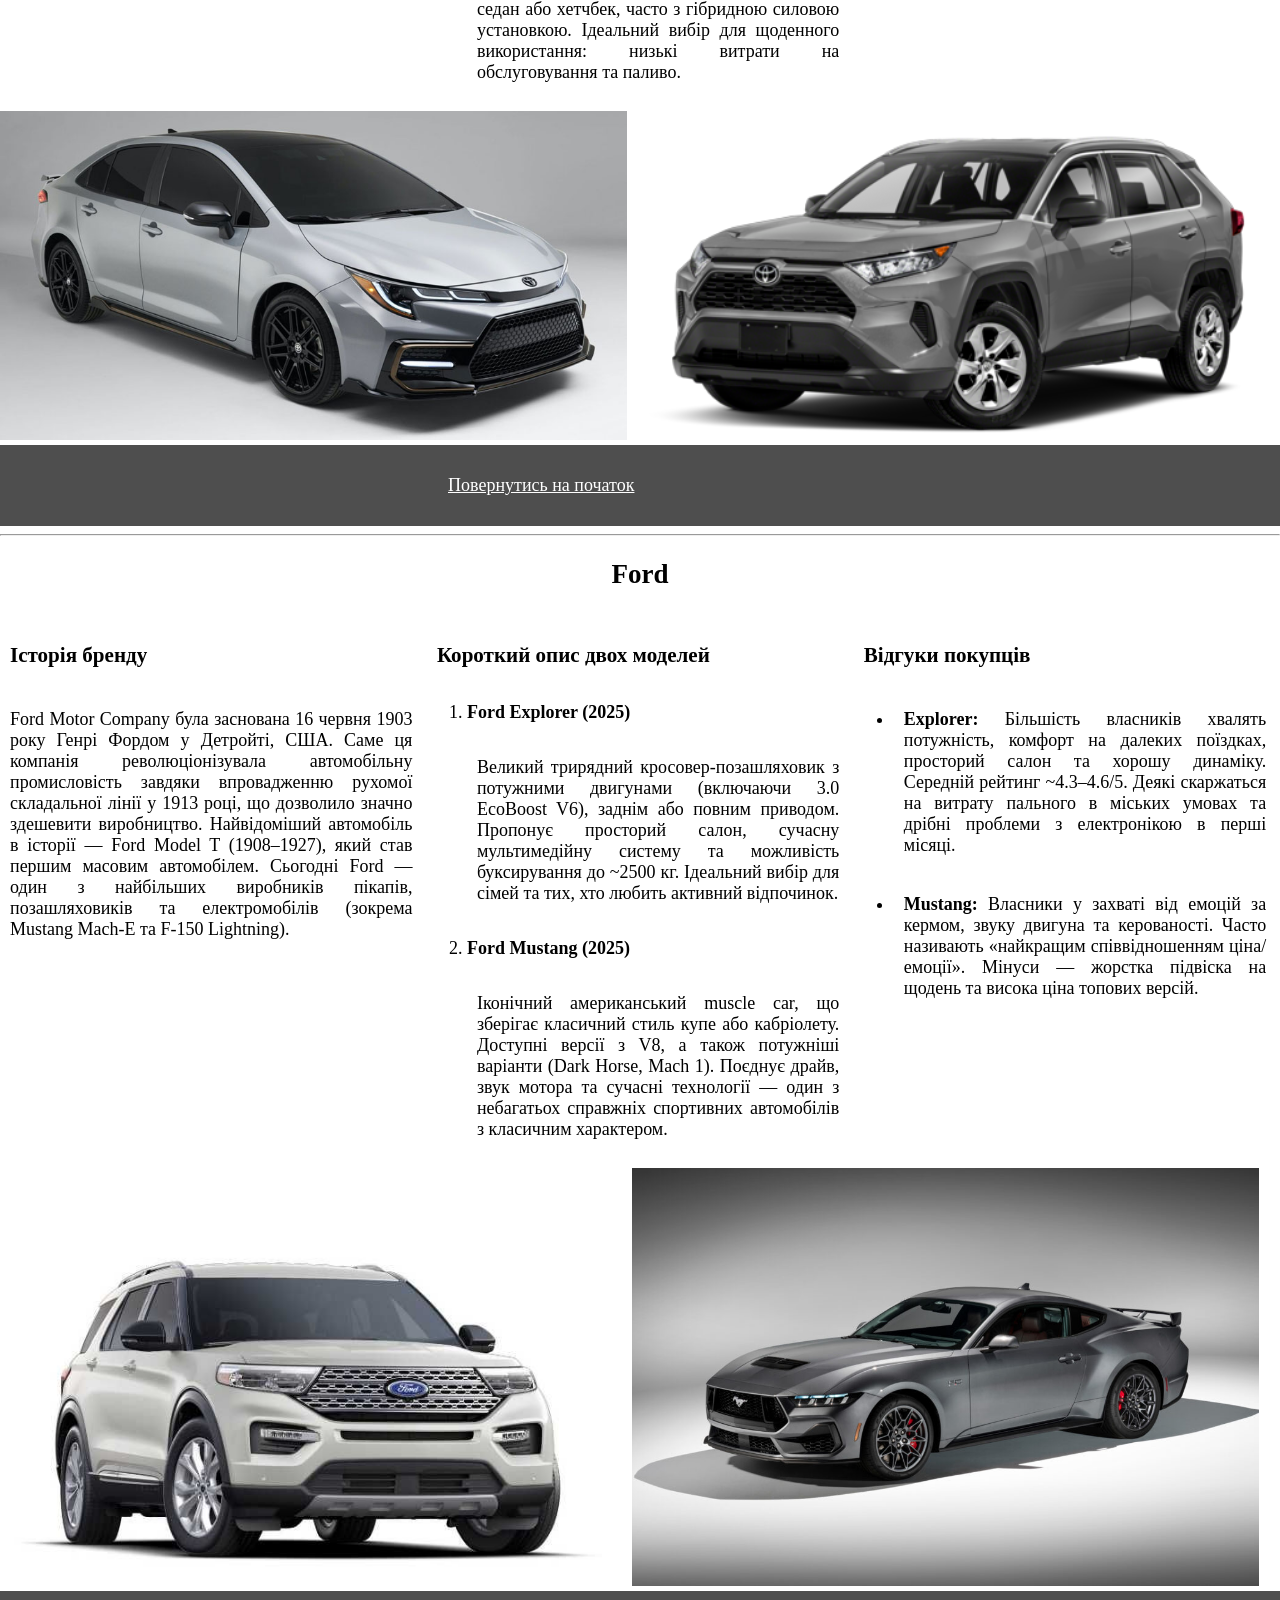
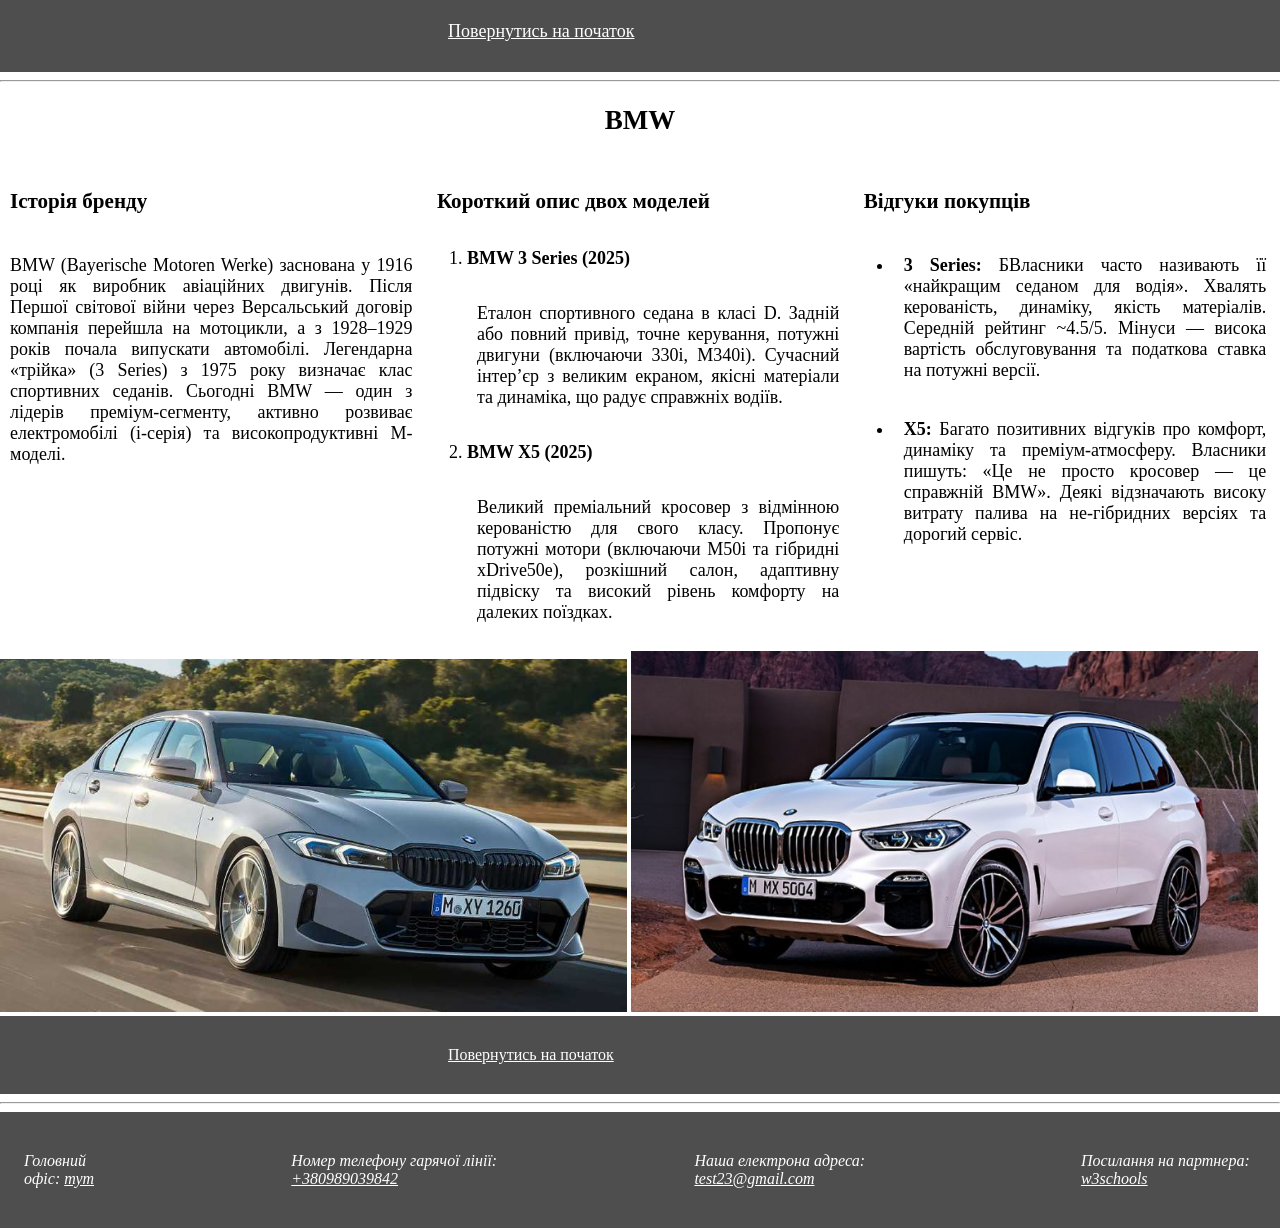
==== commit 70a22a87: "Edit full page" ====
--- a/index.html
+++ b/index.html
@@ -4,7 +4,7 @@
     <meta charset="UTF-8">
     <meta name="viewport" content="width=device-width, initial-scale=1.0">
     <title>Car shop</title>
-    <link rel="stylesheet" href="assets/css/style.css">
+    <link rel="stylesheet" href="./assets/css/style.css">
 </head>
 <body>
     <header>
@@ -42,9 +42,7 @@
 
             <h2>Toyota</h2>
             
-
-
-            <section class="History">
+            <section class="info">
                 <h3>Історія бренду</h3>
                 <p>
                     Toyota Motor Corporation офіційно заснована 28 серпня 1937 року Кіїчіро Тойодою як 
@@ -55,11 +53,11 @@
                 </p>
             </section>
 
-            <section>
+            <section class="info">
                 <h3>Короткий опис двох моделей</h3>
                 <ol>
                     <li>
-                        <p><b>Toyota RAV4 (2025)</b></p>
+                        <h4>Toyota RAV4 (2025)</h4>
                         <p>
                            Один з найпопулярніших компактних кросоверів у світі. 
                            Гібридна версія особливо затребувана завдяки економічності (витрата ~5–6 л/100 км), 
@@ -67,7 +65,7 @@
                         </p>
                     </li>
                     <li>
-                        <p><b>Toyota Corolla (2025)</b></p>
+                        <h4>Toyota Corolla (2025)</h4>
                         <p>
                             Найпопулярніший автомобіль в історії людства (понад 50 млн проданих одиниць). 
                             Сучасна версія — надійний, економічний седан або хетчбек, часто з гібридною силовою установкою. 
@@ -75,9 +73,12 @@
                         </p>
                     </li>
                 </ol>
-            </section>
-
-            <section>
+
+
+
+            </section>
+
+            <section class="info">
                 
                 <h3>Відгуки покупців</h3>
 
@@ -98,9 +99,18 @@
                         </p>
                     </li>
                 </ul>
-                <a href="#begin">Поверутись на початок</a>
-                
-            </section>
+             
+                
+            </section>
+
+            <section>
+                <img src="./assets/images/Corolla.jpg" alt="Corolla">
+                <img src="./assets/images/RAV4.png" alt="RAV4">
+            </section>
+
+            <nav>
+                <a href="#" class="up">Повернутись на початок</a>
+            </nav>
 
         </article>
 
@@ -110,10 +120,9 @@
             
 
             <h2>Ford</h2>
-            <img class="brand-logo" src="/assets/images/ford.jpg" alt="лого Форда">
-
-            <section>
-                <p><b>Історія бренду</b></p>
+
+            <section class="info">
+                <h3>Історія бренду</h3>
                 <p>
                     Ford Motor Company була заснована 16 червня 1903 року Генрі Фордом у Детройті, США. 
                     Саме ця компанія революціонізувала автомобільну промисловість завдяки впровадженню рухомої складальної лінії у 1913 році, 
@@ -123,11 +132,11 @@
                 </p>
             </section>
 
-            <section>
-                <p><b>Короткий опис двох моделей</b></p>
+            <section class="info">
+                <h3>Короткий опис двох моделей</h3>
                 <ol>
                     <li>
-                        <p><b>Ford Explorer (2025)</b></p>
+                        <h4>Ford Explorer (2025)</h4>
                         <p>
                             Великий трирядний кросовер-позашляховик з потужними двигунами (включаючи 3.0 EcoBoost V6), 
                             заднім або повним приводом. Пропонує просторий салон, сучасну мультимедійну систему та можливість буксирування до ~2500 кг. 
@@ -135,7 +144,7 @@
                         </p>
                     </li>
                     <li>
-                        <p><b>Ford Mustang (2025)</b></p>
+                        <h4>Ford Mustang (2025)</h4>
                         <p>
                             Іконічний американський muscle car, що зберігає класичний стиль купе або кабріолету. 
                             Доступні версії з V8, а також потужніші варіанти (Dark Horse, Mach 1). Поєднує драйв, 
@@ -146,9 +155,9 @@
                 </ol>
             </section>
 
-            <section>
-                
-                <p><b>Відгуки покупців</b></p>
+            <section class="info">
+                
+                <h3>Відгуки покупців</h3>
 
 
                 <ul>
@@ -169,7 +178,15 @@
                 </ul>
 
             </section>
-            <a href="#begin">Поверутись на початок</a>
+
+            <section>
+                <img src="./assets/images/Explorer.jpg" alt="Ford Explorer">
+                <img src="./assets/images/Mustang.jpg" alt="Ford Mustang">
+            </section>
+
+            <nav>
+                <a href="#" class="up">Повернутись на початок</a>
+            </nav>
 
         </article>
         <hr>
@@ -177,10 +194,10 @@
         <article id="BMW">
 
             <h2>BMW</h2>
-            <img class="brand-logo" src="/assets/images/bmw.jpg" alt="лого БМВ">
-            
-            <section>
-                <p><b>Історія бренду</b></p>
+            
+            
+            <section class="info">
+                <h3>Історія бренду</h3>
                 <p>
                     BMW (Bayerische Motoren Werke) заснована у 1916 році як виробник авіаційних двигунів. 
                     Після Першої світової війни через Версальський договір компанія перейшла на мотоцикли, 
@@ -189,11 +206,11 @@
                 </p>
             </section>
 
-            <section>
-                <p><b>Короткий опис двох моделей</b></p>
+            <section class="info">
+                <h3>Короткий опис двох моделей</h3>
                 <ol>
                     <li>
-                        <p><b>BMW 3 Series (2025)</b></p>
+                        <h4>BMW 3 Series (2025)</h4>
                         <p>
                             Еталон спортивного седана в класі D. Задній або повний привід, точне керування, 
                             потужні двигуни (включаючи 330i, M340i). Сучасний інтер’єр з великим екраном, якісні матеріали та динаміка, 
@@ -201,7 +218,7 @@
                         </p>
                     </li>
                     <li>
-                        <p><b>BMW X5 (2025)</b></p>
+                        <h4>BMW X5 (2025)</h4>
                         <p>
                             Великий преміальний кросовер з відмінною керованістю для свого класу. 
                             Пропонує потужні мотори (включаючи M50i та гібридні xDrive50e), розкішний салон, 
@@ -211,9 +228,9 @@
                 </ol>
             </section>
 
-            <section>
-                
-                <p><b>Відгуки покупців</b></p>
+            <section class="info">
+                
+                <h3>Відгуки покупців</h3>
 
 
                 <ul>
@@ -234,9 +251,18 @@
                 </ul>
 
             </section>
-            <a href="#begin">Поверутись на початок</a>
-
-        </article>
+            
+
+        </article>
+
+        <section>
+            <img src="./assets/images/BMW3.jpg" alt="BMW 3 Series">
+            <img src="./assets/images/BMWX5.jpg" alt="BMW X5">
+        </section>
+
+        <nav>
+            <a href="#" class="up">Повернутись на початок</a>
+        </nav>
 
         <hr>
     </main>
--- a/assets/css/style.css
+++ b/assets/css/style.css
@@ -73,6 +73,10 @@
 
 }
 
+.up{
+    text-align: center;
+}
+
  p{
     padding: 10px;
  }
@@ -82,6 +86,23 @@
     
  }
  h3{
+    
     padding: 10px;
 
+ }
+
+ article{
+    box-sizing: border-box;
+ }
+
+ .info{
+    display: inline-block;
+    width: 33%;
+    vertical-align: top;
+ }
+
+ img{
+    display: inline-block;
+    width: 49%;
+    height: auto;
  }
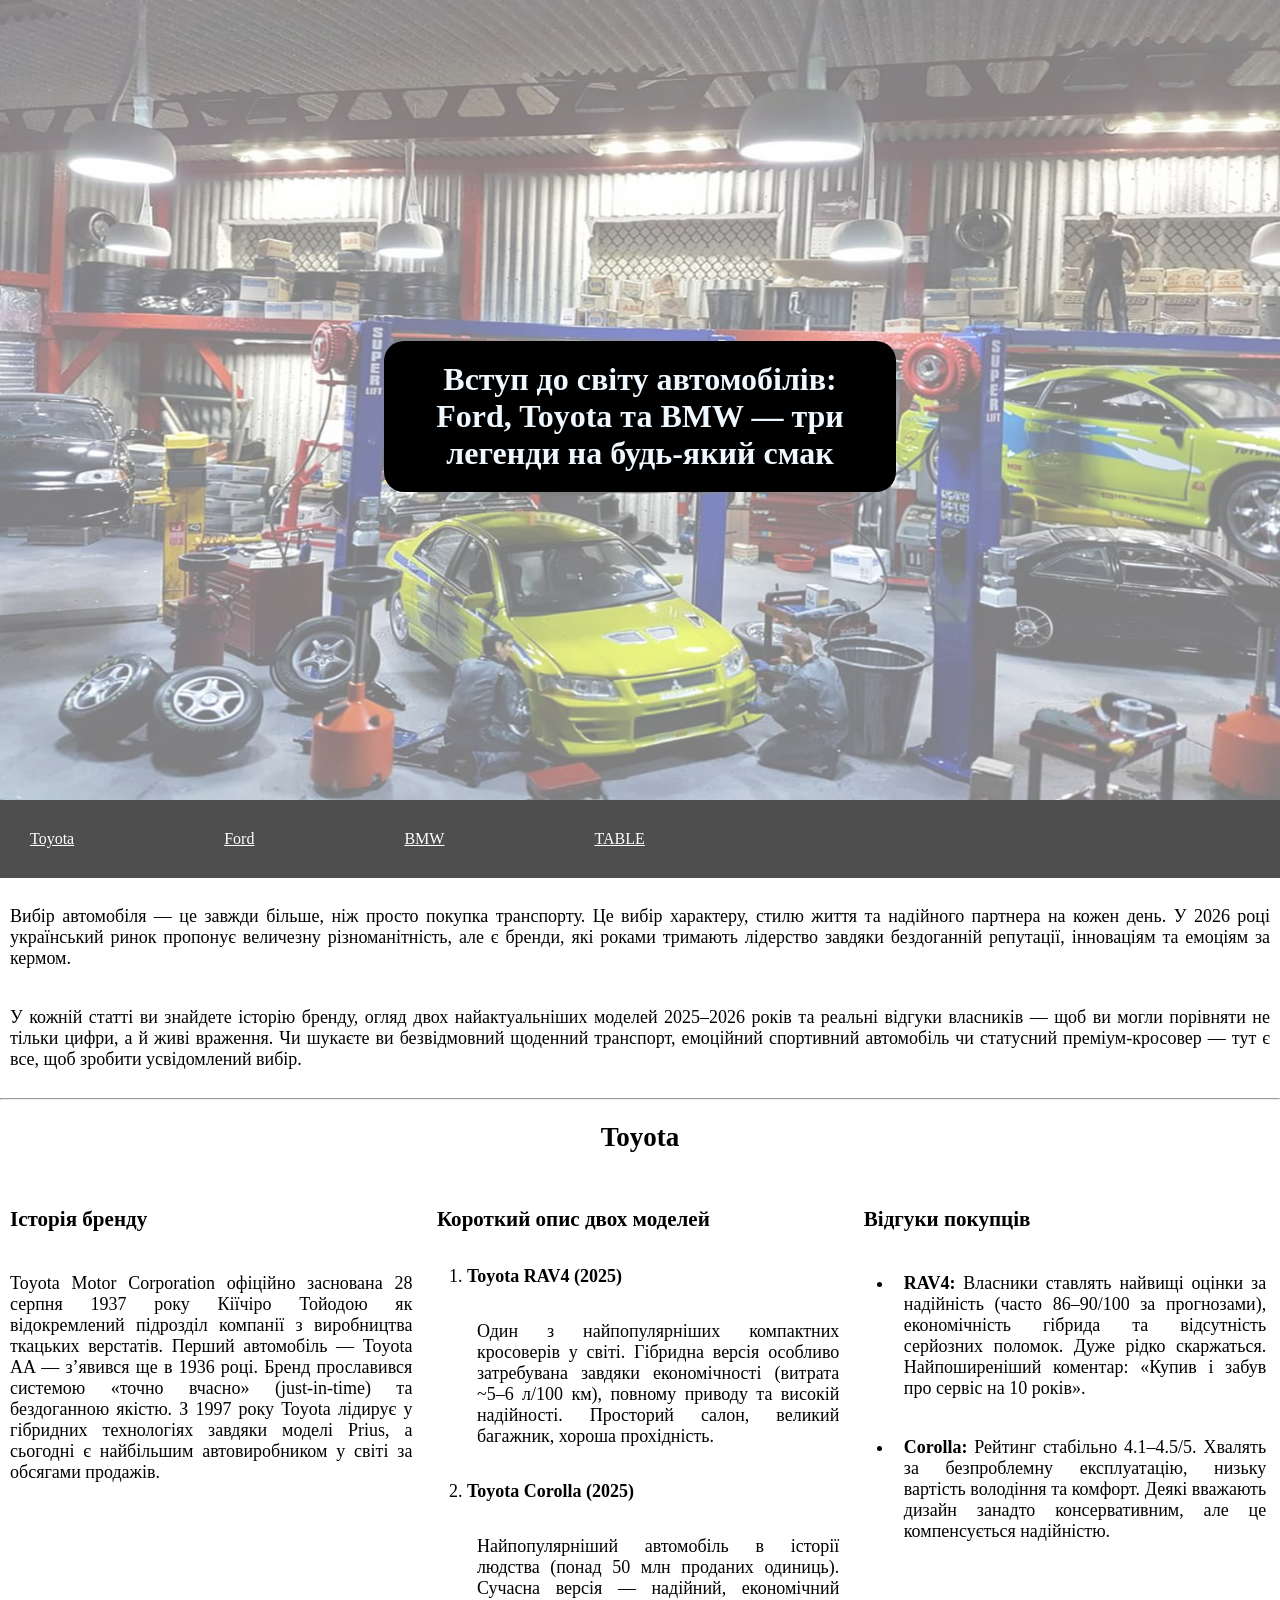
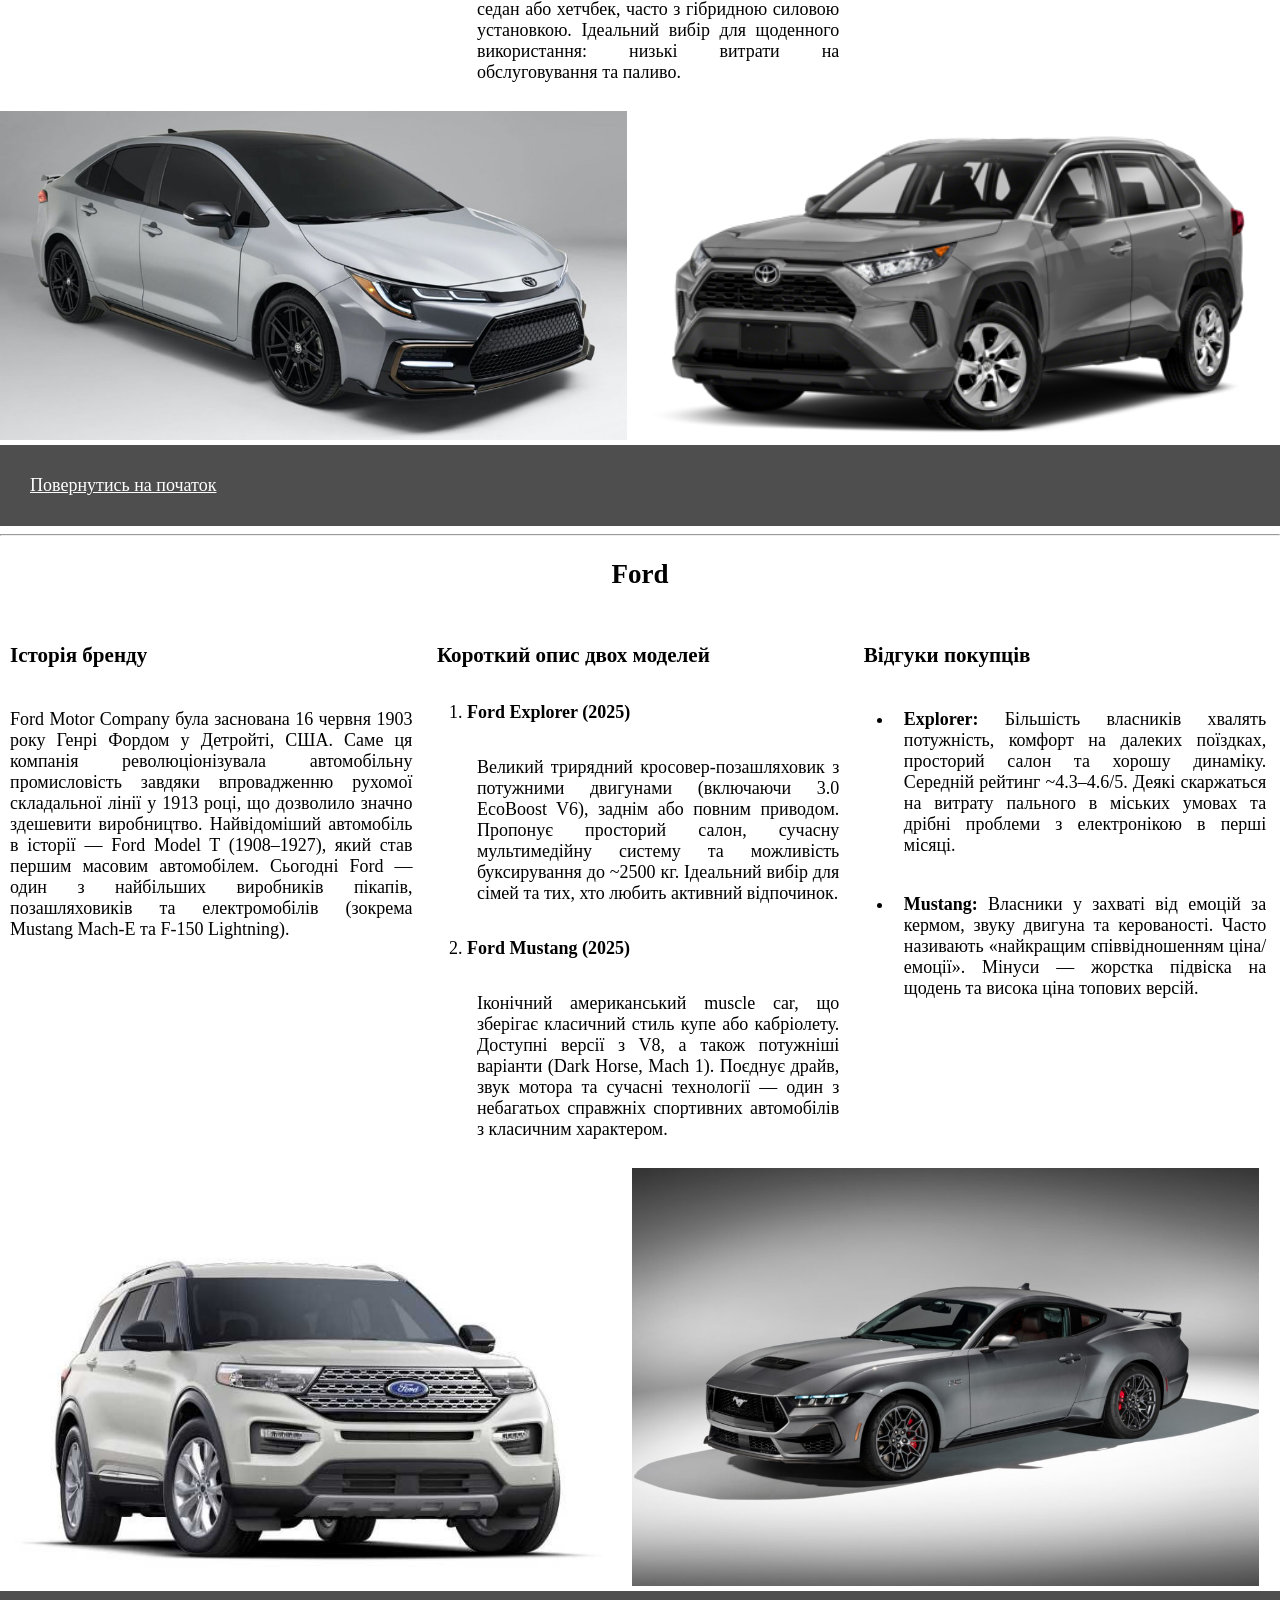
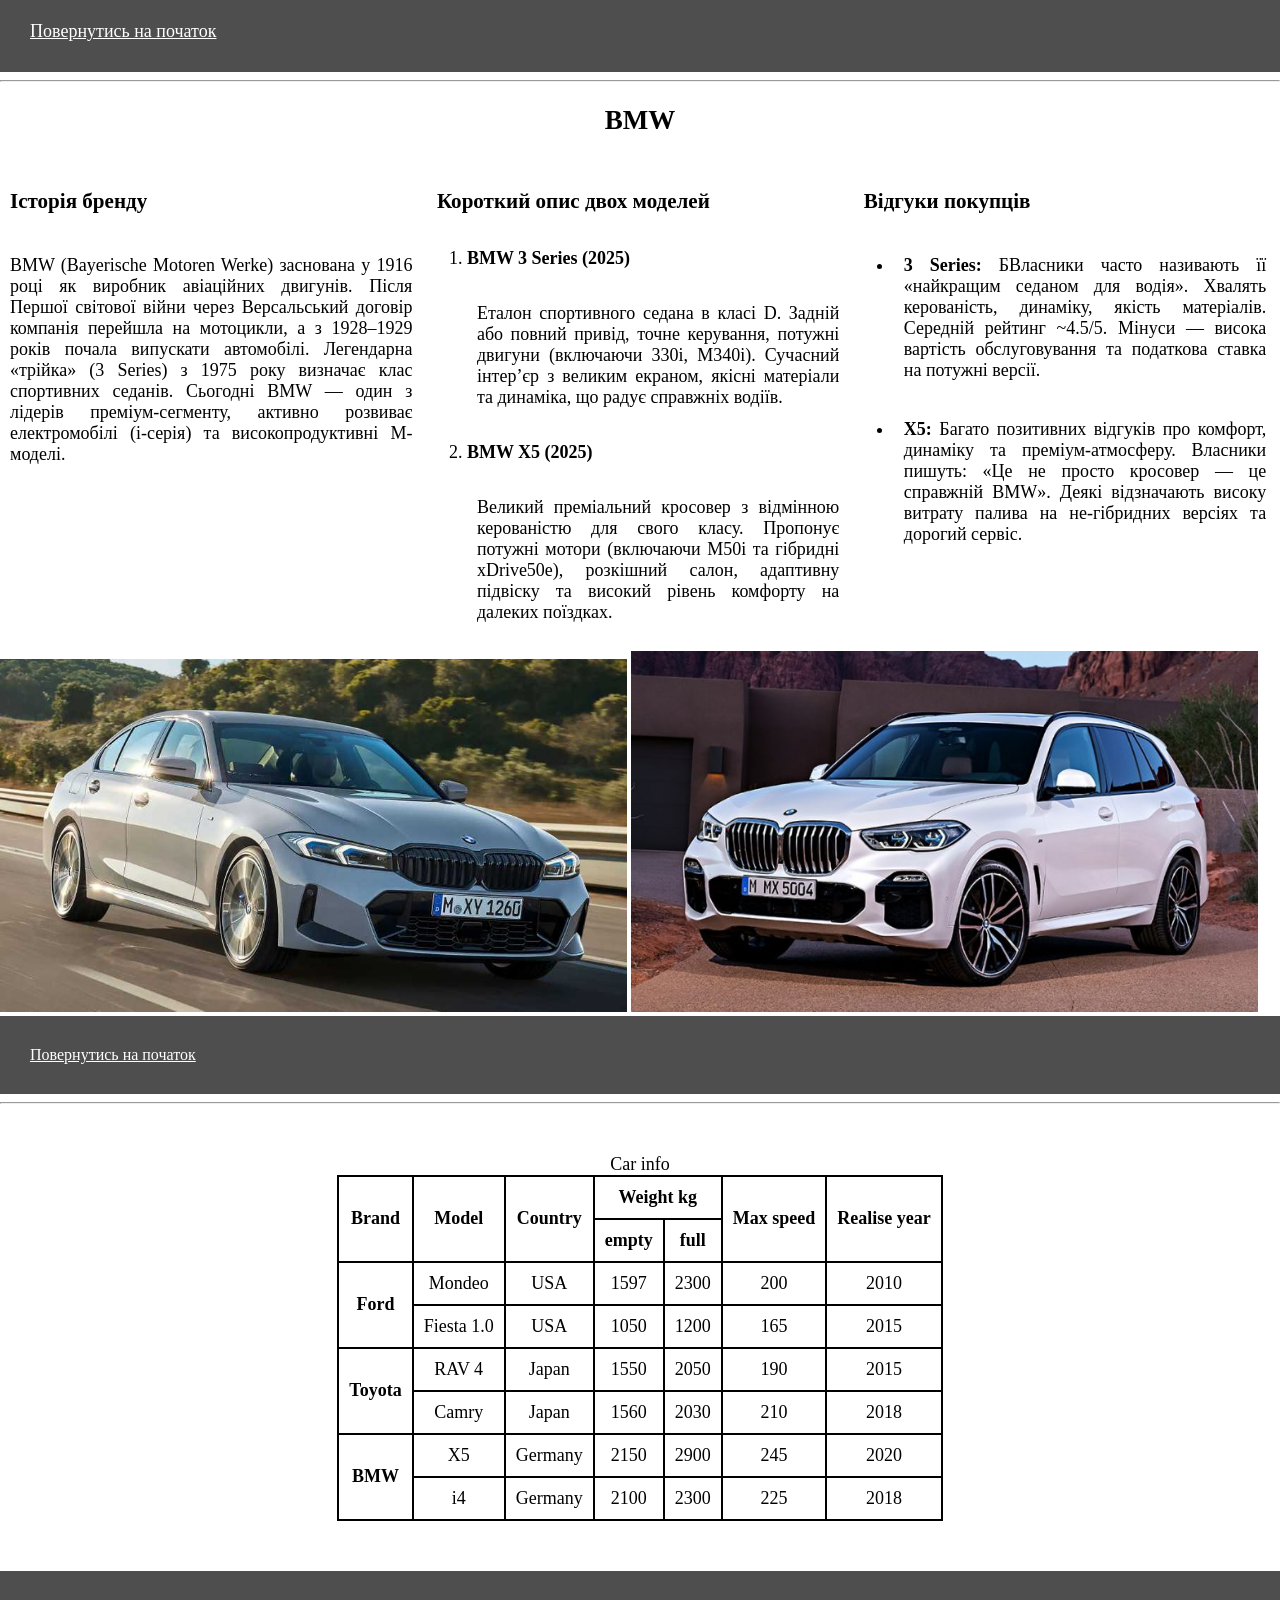
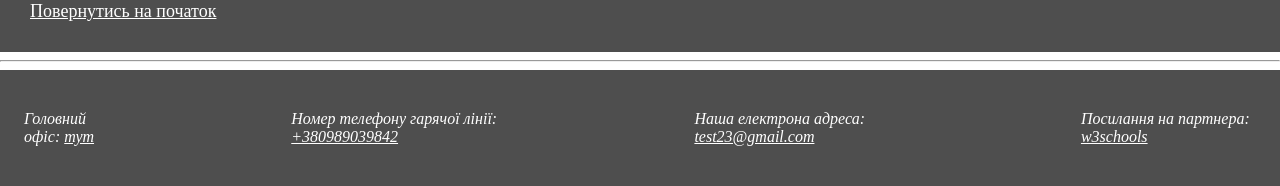
==== commit 8e637c9a: "Add table" ====
--- a/index.html
+++ b/index.html
@@ -18,6 +18,7 @@
             <a href="#Toyota">Toyota</a>
             <a href="#Ford">Ford</a>
             <a href="#BMW">BMW</a>
+            <a href="#table">TABLE</a>
         </nav>
     </header>
 
@@ -265,6 +266,96 @@
         </nav>
 
         <hr>
+
+        <article id="table">
+            <section>
+
+                <table id="info-table">  
+                    <caption>Car info</caption>
+
+                  <thead>
+                    <tr>
+                        <th rowspan="2">Brand</th>
+                        <th rowspan="2">Model</th>
+                        <th rowspan="2">Country</th>
+                        <th colspan="2">Weight kg</th>
+                        <th rowspan="2">Max speed</th>
+                        <th rowspan="2">Realise year</th>
+                    </tr>
+                    <tr>   
+                        <th>empty</th>
+                        <th>full</th>                       
+                    </tr>
+                  </thead>
+
+                  <tbody>
+                   <tr>
+                        <th rowspan="2">Ford</th>
+                        <td>Mondeo</td>
+                        <td>USA</td>
+                        <td>1597</td>
+                        <td>2300</td>
+                        <td>200</td>
+                        <td>2010</td>
+                   </tr>
+                   <tr>
+                        <td>Fiesta 1.0</td>
+                        <td>USA</td>
+                        <td>1050</td>
+                        <td>1200</td>
+                        <td>165</td>
+                        <td>2015</td>
+                    </tr>
+
+                    <tr>
+                        <th rowspan="2">Toyota</th>
+                        <td>RAV 4</td>
+                        <td>Japan</td>
+                        <td>1550</td>
+                        <td>2050</td>
+                        <td>190</td>
+                        <td>2015</td>
+                   </tr>
+                   <tr>
+                        <td>Camry</td>
+                        <td>Japan</td>
+                        <td>1560</td>
+                        <td>2030</td>
+                        <td>210</td>
+                        <td>2018</td>
+                    </tr>
+
+                     <tr>
+                        <th rowspan="2">BMW</th>
+                        <td>X5</td>
+                        <td>Germany</td>
+                        <td>2150</td>
+                        <td>2900</td>
+                        <td>245</td>
+                        <td>2020</td>
+                   </tr>
+
+                   <tr>
+                        <td>i4</td>
+                        <td>Germany</td>
+                        <td>2100</td>
+                        <td>2300</td>
+                        <td>225</td>
+                        <td>2018</td>
+                    </tr>
+
+                  </tbody>
+
+                </table>
+
+                <nav>
+                 <a href="#" class="up">Повернутись на початок</a>
+                </nav>
+               
+            </section>
+        </article>
+
+        <hr>
     </main>
 
 
--- a/assets/css/style.css
+++ b/assets/css/style.css
@@ -67,15 +67,13 @@
     display: flex;
     gap: 150px;
     padding: 30px;
-    padding-left: 35%;
-    padding-right: 35%;
+    padding-left: auto;
+    padding-right: auto;
 
 
 }
 
-.up{
-    text-align: center;
-}
+
 
  p{
     padding: 10px;
@@ -105,4 +103,15 @@
     display: inline-block;
     width: 49%;
     height: auto;
- }+ }
+ 
+#info-table, td, th{
+    border: 2px solid black;
+    margin: 50px;
+    padding: 10px;
+    border-collapse: collapse;
+    text-align: center;
+    margin-left: auto;
+    margin-right: auto;
+   
+ }
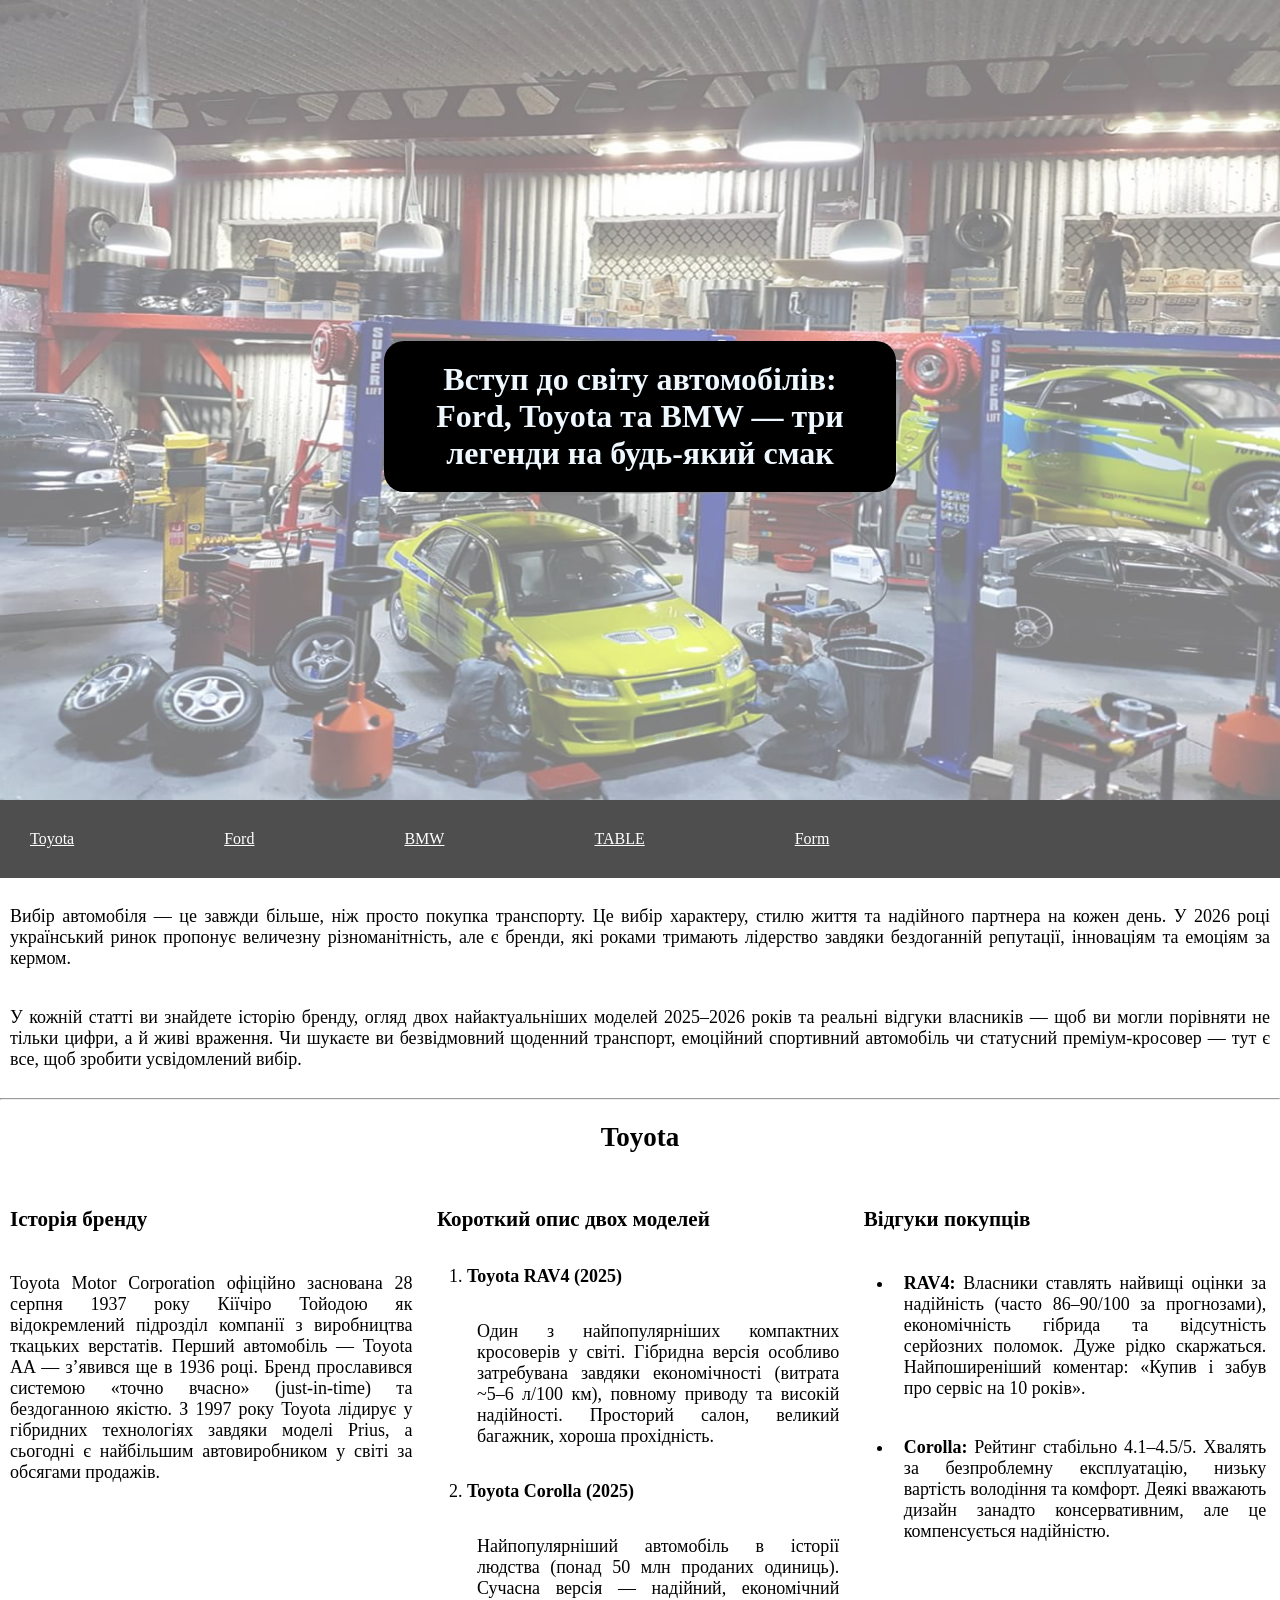
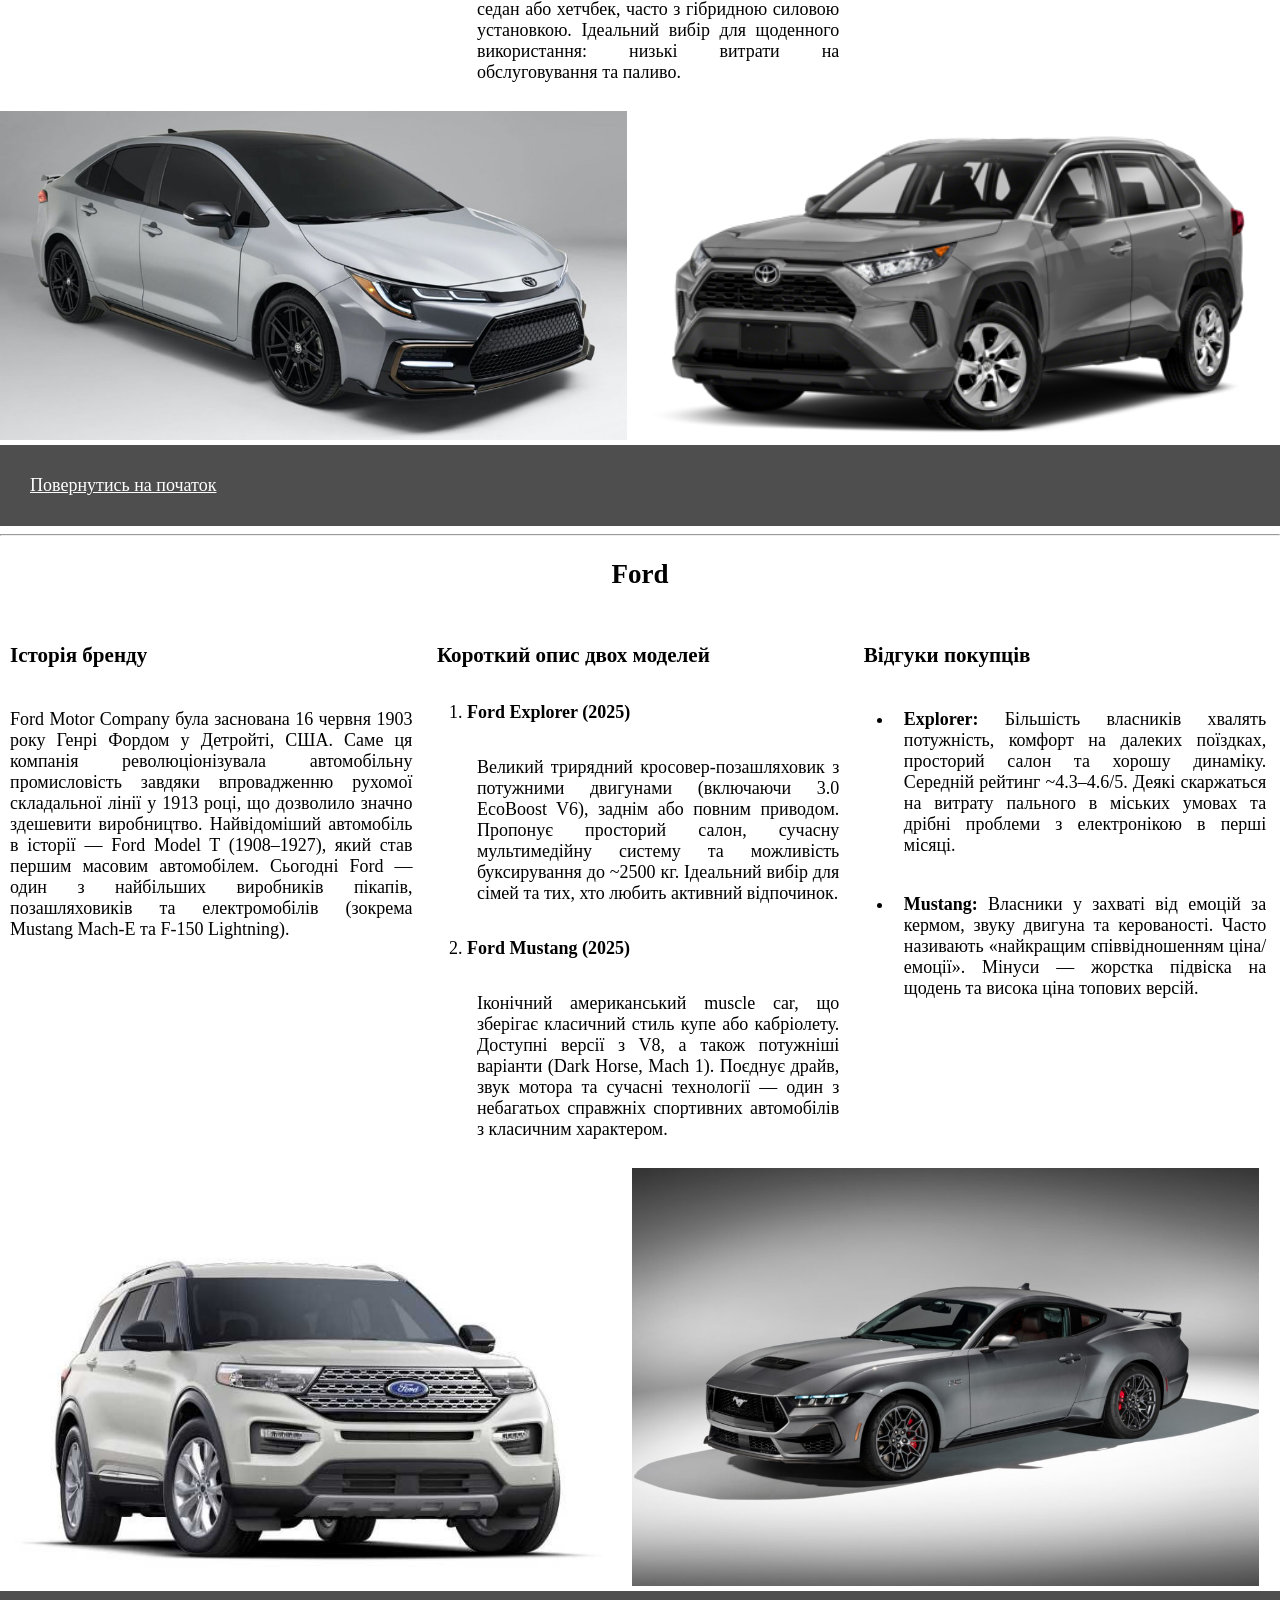
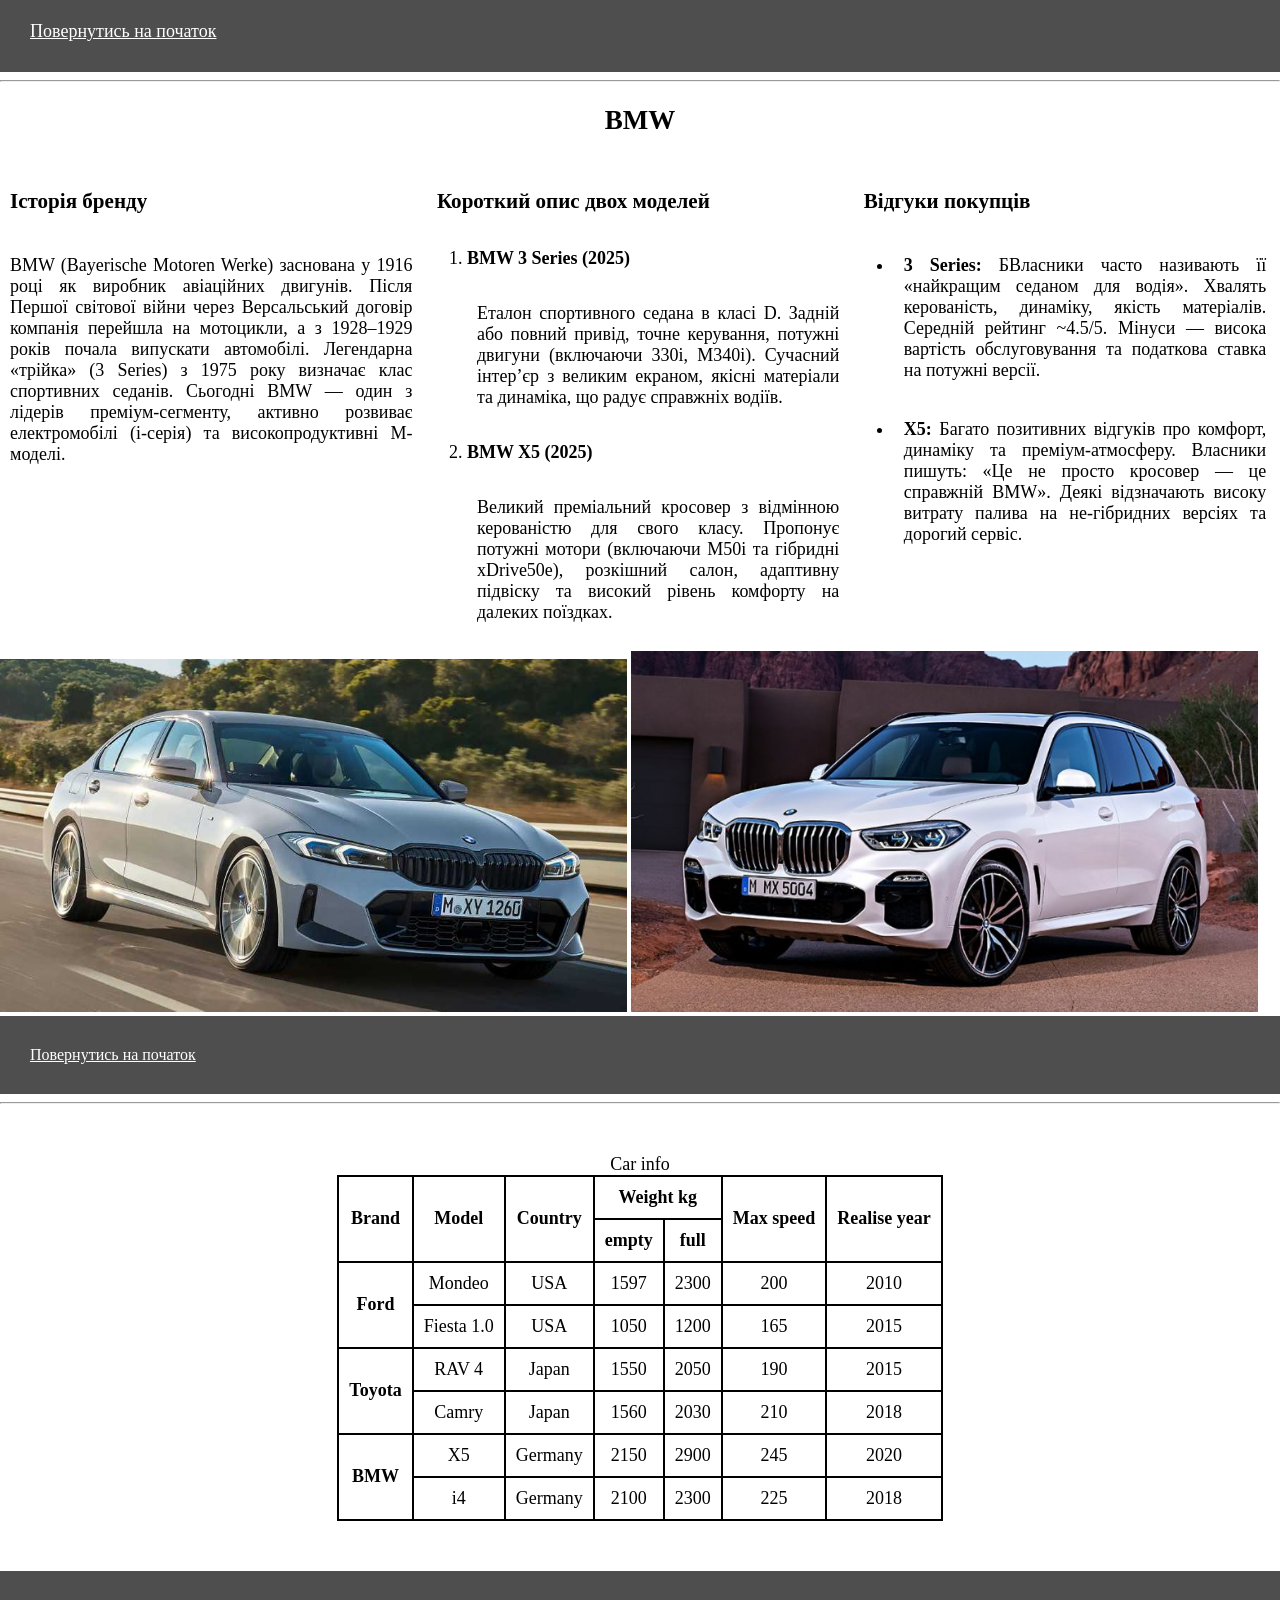
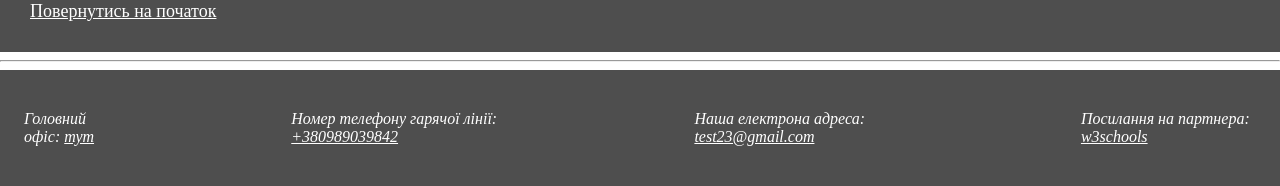
==== commit 56a3873c: "Add form" ====
--- a/index.html
+++ b/index.html
@@ -1,384 +1,413 @@
-<!DOCTYPE html>
+<!doctype html>
 <html lang="uk">
-<head>
-    <meta charset="UTF-8">
-    <meta name="viewport" content="width=device-width, initial-scale=1.0">
+  <head>
+    <meta charset="UTF-8" />
+    <meta name="viewport" content="width=device-width, initial-scale=1.0" />
     <title>Car shop</title>
-    <link rel="stylesheet" href="./assets/css/style.css">
-</head>
-<body>
+    <link rel="stylesheet" href="./assets/css/style.css" />
+  </head>
+  <body>
     <header>
-
-        <div class="first-picture">
-            <h1>Вступ до світу автомобілів: Ford, Toyota та BMW — три легенди на будь-який смак</h1>
-            <img id="garage-logo" src="./assets/images/mainLogo.jpg" alt="photo of the garage">
-        </div>
+      <div class="first-picture">
+        <h1>
+          Вступ до світу автомобілів: Ford, Toyota та BMW — три легенди на
+          будь-який смак
+        </h1>
+        <img
+          id="garage-logo"
+          src="./assets/images/mainLogo.jpg"
+          alt="photo of the garage"
+        />
+      </div>
+
+      <nav>
+        <a href="#Toyota">Toyota</a>
+        <a href="#Ford">Ford</a>
+        <a href="#BMW">BMW</a>
+        <a href="#table">TABLE</a>
+        <a href="./assets/pages/form.html" target="_blank">Form</a>
+      </nav>
+    </header>
+
+    <main>
+      <article>
+        <p>
+          Вибір автомобіля — це завжди більше, ніж просто покупка транспорту. Це
+          вибір характеру, стилю життя та надійного партнера на кожен день. У
+          2026 році український ринок пропонує величезну різноманітність, але є
+          бренди, які роками тримають лідерство завдяки бездоганній репутації,
+          інноваціям та емоціям за кермом.
+        </p>
+
+        <p>
+          У кожній статті ви знайдете історію бренду, огляд двох найактуальніших
+          моделей 2025–2026 років та реальні відгуки власників — щоб ви могли
+          порівняти не тільки цифри, а й живі враження. Чи шукаєте ви
+          безвідмовний щоденний транспорт, емоційний спортивний автомобіль чи
+          статусний преміум-кросовер — тут є все, щоб зробити усвідомлений
+          вибір.
+        </p>
+      </article>
+
+      <hr />
+
+      <article id="Toyota">
+        <h2>Toyota</h2>
+
+        <section class="info">
+          <h3>Історія бренду</h3>
+          <p>
+            Toyota Motor Corporation офіційно заснована 28 серпня 1937 року
+            Кіїчіро Тойодою як відокремлений підрозділ компанії з виробництва
+            ткацьких верстатів. Перший автомобіль — Toyota AA — з’явився ще в
+            1936 році. Бренд прославився системою «точно вчасно» (just-in-time)
+            та бездоганною якістю. З 1997 року Toyota лідирує у гібридних
+            технологіях завдяки моделі Prius, а сьогодні є найбільшим
+            автовиробником у світі за обсягами продажів.
+          </p>
+        </section>
+
+        <section class="info">
+          <h3>Короткий опис двох моделей</h3>
+          <ol>
+            <li>
+              <h4>Toyota RAV4 (2025)</h4>
+              <p>
+                Один з найпопулярніших компактних кросоверів у світі. Гібридна
+                версія особливо затребувана завдяки економічності (витрата ~5–6
+                л/100 км), повному приводу та високій надійності. Просторий
+                салон, великий багажник, хороша прохідність.
+              </p>
+            </li>
+            <li>
+              <h4>Toyota Corolla (2025)</h4>
+              <p>
+                Найпопулярніший автомобіль в історії людства (понад 50 млн
+                проданих одиниць). Сучасна версія — надійний, економічний седан
+                або хетчбек, часто з гібридною силовою установкою. Ідеальний
+                вибір для щоденного використання: низькі витрати на
+                обслуговування та паливо.
+              </p>
+            </li>
+          </ol>
+        </section>
+
+        <section class="info">
+          <h3>Відгуки покупців</h3>
+
+          <ul>
+            <li>
+              <p>
+                <b>RAV4: </b>Власники ставлять найвищі оцінки за надійність
+                (часто 86–90/100 за прогнозами), економічність гібрида та
+                відсутність серйозних поломок. Дуже рідко скаржаться.
+                Найпоширеніший коментар: «Купив і забув про сервіс на 10 років».
+              </p>
+            </li>
+
+            <li>
+              <p>
+                <b>Corolla: </b>Рейтинг стабільно 4.1–4.5/5. Хвалять за
+                безпроблемну експлуатацію, низьку вартість володіння та комфорт.
+                Деякі вважають дизайн занадто консервативним, але це
+                компенсується надійністю.
+              </p>
+            </li>
+          </ul>
+        </section>
+
+        <section>
+          <img src="./assets/images/Corolla.jpg" alt="Corolla" />
+          <img src="./assets/images/RAV4.png" alt="RAV4" />
+        </section>
 
         <nav>
-            <a href="#Toyota">Toyota</a>
-            <a href="#Ford">Ford</a>
-            <a href="#BMW">BMW</a>
-            <a href="#table">TABLE</a>
+          <a href="#" class="up">Повернутись на початок</a>
         </nav>
-    </header>
-
-    <main>
-        <article >           
+      </article>
+
+      <hr />
+
+      <article id="Ford">
+        <h2>Ford</h2>
+
+        <section class="info">
+          <h3>Історія бренду</h3>
+          <p>
+            Ford Motor Company була заснована 16 червня 1903 року Генрі Фордом у
+            Детройті, США. Саме ця компанія революціонізувала автомобільну
+            промисловість завдяки впровадженню рухомої складальної лінії у 1913
+            році, що дозволило значно здешевити виробництво. Найвідоміший
+            автомобіль в історії — Ford Model T (1908–1927), який став першим
+            масовим автомобілем. Сьогодні Ford — один з найбільших виробників
+            пікапів, позашляховиків та електромобілів (зокрема Mustang Mach-E та
+            F-150 Lightning).
+          </p>
+        </section>
+
+        <section class="info">
+          <h3>Короткий опис двох моделей</h3>
+          <ol>
+            <li>
+              <h4>Ford Explorer (2025)</h4>
+              <p>
+                Великий трирядний кросовер-позашляховик з потужними двигунами
+                (включаючи 3.0 EcoBoost V6), заднім або повним приводом.
+                Пропонує просторий салон, сучасну мультимедійну систему та
+                можливість буксирування до ~2500 кг. Ідеальний вибір для сімей
+                та тих, хто любить активний відпочинок.
+              </p>
+            </li>
+            <li>
+              <h4>Ford Mustang (2025)</h4>
+              <p>
+                Іконічний американський muscle car, що зберігає класичний стиль
+                купе або кабріолету. Доступні версії з V8, а також потужніші
+                варіанти (Dark Horse, Mach 1). Поєднує драйв, звук мотора та
+                сучасні технології — один з небагатьох справжніх спортивних
+                автомобілів з класичним характером.
+              </p>
+            </li>
+          </ol>
+        </section>
+
+        <section class="info">
+          <h3>Відгуки покупців</h3>
+
+          <ul>
+            <li>
+              <p>
+                <b>Explorer: </b>Більшість власників хвалять потужність, комфорт
+                на далеких поїздках, просторий салон та хорошу динаміку.
+                Середній рейтинг ~4.3–4.6/5. Деякі скаржаться на витрату
+                пального в міських умовах та дрібні проблеми з електронікою в
+                перші місяці.
+              </p>
+            </li>
+
+            <li>
+              <p>
+                <b>Mustang: </b>Власники у захваті від емоцій за кермом, звуку
+                двигуна та керованості. Часто називають «найкращим
+                співвідношенням ціна/емоції». Мінуси — жорстка підвіска на
+                щодень та висока ціна топових версій.
+              </p>
+            </li>
+          </ul>
+        </section>
+
+        <section>
+          <img src="./assets/images/Explorer.jpg" alt="Ford Explorer" />
+          <img src="./assets/images/Mustang.jpg" alt="Ford Mustang" />
+        </section>
+
+        <nav>
+          <a href="#" class="up">Повернутись на початок</a>
+        </nav>
+      </article>
+      <hr />
+
+      <article id="BMW">
+        <h2>BMW</h2>
+
+        <section class="info">
+          <h3>Історія бренду</h3>
+          <p>
+            BMW (Bayerische Motoren Werke) заснована у 1916 році як виробник
+            авіаційних двигунів. Після Першої світової війни через Версальський
+            договір компанія перейшла на мотоцикли, а з 1928–1929 років почала
+            випускати автомобілі. Легендарна «трійка» (3 Series) з 1975 року
+            визначає клас спортивних седанів. Сьогодні BMW — один з лідерів
+            преміум-сегменту, активно розвиває електромобілі (i-серія) та
+            високопродуктивні M-моделі.
+          </p>
+        </section>
+
+        <section class="info">
+          <h3>Короткий опис двох моделей</h3>
+          <ol>
+            <li>
+              <h4>BMW 3 Series (2025)</h4>
+              <p>
+                Еталон спортивного седана в класі D. Задній або повний привід,
+                точне керування, потужні двигуни (включаючи 330i, M340i).
+                Сучасний інтер’єр з великим екраном, якісні матеріали та
+                динаміка, що радує справжніх водіїв.
+              </p>
+            </li>
+            <li>
+              <h4>BMW X5 (2025)</h4>
+              <p>
+                Великий преміальний кросовер з відмінною керованістю для свого
+                класу. Пропонує потужні мотори (включаючи M50i та гібридні
+                xDrive50e), розкішний салон, адаптивну підвіску та високий
+                рівень комфорту на далеких поїздках.
+              </p>
+            </li>
+          </ol>
+        </section>
+
+        <section class="info">
+          <h3>Відгуки покупців</h3>
+
+          <ul>
+            <li>
+              <p>
+                <b>3 Series: </b>БВласники часто називають її «найкращим седаном
+                для водія». Хвалять керованість, динаміку, якість матеріалів.
+                Середній рейтинг ~4.5/5. Мінуси — висока вартість обслуговування
+                та податкова ставка на потужні версії.
+              </p>
+            </li>
+
+            <li>
+              <p>
+                <b>X5: </b>Багато позитивних відгуків про комфорт, динаміку та
+                преміум-атмосферу. Власники пишуть: «Це не просто кросовер — це
+                справжній BMW». Деякі відзначають високу витрату палива на
+                не-гібридних версіях та дорогий сервіс.
+              </p>
+            </li>
+          </ul>
+        </section>
+      </article>
+
+      <section>
+        <img src="./assets/images/BMW3.jpg" alt="BMW 3 Series" />
+        <img src="./assets/images/BMWX5.jpg" alt="BMW X5" />
+      </section>
+
+      <nav>
+        <a href="#" class="up">Повернутись на початок</a>
+      </nav>
+
+      <hr />
+
+      <article id="table">
+        <section>
+          <table id="info-table">
+            <caption>
+              Car info
+            </caption>
+
+            <thead>
+              <tr>
+                <th rowspan="2">Brand</th>
+                <th rowspan="2">Model</th>
+                <th rowspan="2">Country</th>
+                <th colspan="2">Weight kg</th>
+                <th rowspan="2">Max speed</th>
+                <th rowspan="2">Realise year</th>
+              </tr>
+              <tr>
+                <th>empty</th>
+                <th>full</th>
+              </tr>
+            </thead>
+
+            <tbody>
+              <tr>
+                <th rowspan="2">Ford</th>
+                <td>Mondeo</td>
+                <td>USA</td>
+                <td>1597</td>
+                <td>2300</td>
+                <td>200</td>
+                <td>2010</td>
+              </tr>
+              <tr>
+                <td>Fiesta 1.0</td>
+                <td>USA</td>
+                <td>1050</td>
+                <td>1200</td>
+                <td>165</td>
+                <td>2015</td>
+              </tr>
+
+              <tr>
+                <th rowspan="2">Toyota</th>
+                <td>RAV 4</td>
+                <td>Japan</td>
+                <td>1550</td>
+                <td>2050</td>
+                <td>190</td>
+                <td>2015</td>
+              </tr>
+              <tr>
+                <td>Camry</td>
+                <td>Japan</td>
+                <td>1560</td>
+                <td>2030</td>
+                <td>210</td>
+                <td>2018</td>
+              </tr>
+
+              <tr>
+                <th rowspan="2">BMW</th>
+                <td>X5</td>
+                <td>Germany</td>
+                <td>2150</td>
+                <td>2900</td>
+                <td>245</td>
+                <td>2020</td>
+              </tr>
+
+              <tr>
+                <td>i4</td>
+                <td>Germany</td>
+                <td>2100</td>
+                <td>2300</td>
+                <td>225</td>
+                <td>2018</td>
+              </tr>
+            </tbody>
+          </table>
+
+          <nav>
+            <a href="#" class="up">Повернутись на початок</a>
+          </nav>
+        </section>
+      </article>
+
+      <hr />
+    </main>
+
+    <footer>
+      <address>
+        <ul id="footer">
+          <li>
             <p>
-                Вибір автомобіля — це завжди більше, ніж просто покупка транспорту. 
-               Це вибір характеру, стилю життя та надійного партнера на кожен день. 
-               У 2026 році український ринок пропонує величезну різноманітність, але є бренди, 
-               які роками тримають лідерство завдяки бездоганній репутації, інноваціям та емоціям за кермом.
+              Головний офіс:
+              <a
+                href="https://maps.app.goo.gl/kJX7AKEr8iS4VAiU6"
+                target="_blank"
+                >тут</a
+              >
             </p>
-
+          </li>
+
+          <li>
             <p>
-                У кожній статті ви знайдете історію бренду, огляд двох найактуальніших моделей 2025–2026 років та реальні відгуки власників — щоб ви могли порівняти не тільки цифри, а й живі враження.
-                Чи шукаєте ви безвідмовний щоденний транспорт, емоційний спортивний автомобіль чи статусний преміум-кросовер — тут є все, щоб зробити усвідомлений вибір.
-            </p>     
-        </article>
-
-        <hr>
-
-        <article id="Toyota">
-
-            <h2>Toyota</h2>
-            
-            <section class="info">
-                <h3>Історія бренду</h3>
-                <p>
-                    Toyota Motor Corporation офіційно заснована 28 серпня 1937 року Кіїчіро Тойодою як 
-                    відокремлений підрозділ компанії з виробництва ткацьких верстатів. Перший автомобіль — Toyota AA — з’явився ще в 1936 році. 
-                    Бренд прославився системою «точно вчасно» (just-in-time) та бездоганною якістю. 
-                    З 1997 року Toyota лідирує у гібридних технологіях завдяки моделі Prius, 
-                    а сьогодні є найбільшим автовиробником у світі за обсягами продажів.
-                </p>
-            </section>
-
-            <section class="info">
-                <h3>Короткий опис двох моделей</h3>
-                <ol>
-                    <li>
-                        <h4>Toyota RAV4 (2025)</h4>
-                        <p>
-                           Один з найпопулярніших компактних кросоверів у світі. 
-                           Гібридна версія особливо затребувана завдяки економічності (витрата ~5–6 л/100 км), 
-                           повному приводу та високій надійності. Просторий салон, великий багажник, хороша прохідність.
-                        </p>
-                    </li>
-                    <li>
-                        <h4>Toyota Corolla (2025)</h4>
-                        <p>
-                            Найпопулярніший автомобіль в історії людства (понад 50 млн проданих одиниць). 
-                            Сучасна версія — надійний, економічний седан або хетчбек, часто з гібридною силовою установкою. 
-                            Ідеальний вибір для щоденного використання: низькі витрати на обслуговування та паливо.
-                        </p>
-                    </li>
-                </ol>
-
-
-
-            </section>
-
-            <section class="info">
-                
-                <h3>Відгуки покупців</h3>
-
-
-                <ul>
-                    <li>
-                        <p>
-                            <b>RAV4: </b>Власники ставлять найвищі оцінки за надійність (часто 86–90/100 за прогнозами), 
-                            економічність гібрида та відсутність серйозних поломок. Дуже рідко скаржаться. Найпоширеніший коментар: 
-                            «Купив і забув про сервіс на 10 років».
-                        </p>
-                    </li>
-
-                    <li>
-                         <p>
-                            <b>Corolla: </b>Рейтинг стабільно 4.1–4.5/5. Хвалять за безпроблемну експлуатацію, низьку вартість володіння та комфорт. 
-                            Деякі вважають дизайн занадто консервативним, але це компенсується надійністю.
-                        </p>
-                    </li>
-                </ul>
-             
-                
-            </section>
-
-            <section>
-                <img src="./assets/images/Corolla.jpg" alt="Corolla">
-                <img src="./assets/images/RAV4.png" alt="RAV4">
-            </section>
-
-            <nav>
-                <a href="#" class="up">Повернутись на початок</a>
-            </nav>
-
-        </article>
-
-        <hr>
-
-        <article id="Ford">
-            
-
-            <h2>Ford</h2>
-
-            <section class="info">
-                <h3>Історія бренду</h3>
-                <p>
-                    Ford Motor Company була заснована 16 червня 1903 року Генрі Фордом у Детройті, США. 
-                    Саме ця компанія революціонізувала автомобільну промисловість завдяки впровадженню рухомої складальної лінії у 1913 році, 
-                    що дозволило значно здешевити виробництво. Найвідоміший автомобіль в історії — Ford Model T (1908–1927), 
-                    який став першим масовим автомобілем. Сьогодні Ford — один з найбільших виробників пікапів, позашляховиків та електромобілів 
-                    (зокрема Mustang Mach-E та F-150 Lightning).
-                </p>
-            </section>
-
-            <section class="info">
-                <h3>Короткий опис двох моделей</h3>
-                <ol>
-                    <li>
-                        <h4>Ford Explorer (2025)</h4>
-                        <p>
-                            Великий трирядний кросовер-позашляховик з потужними двигунами (включаючи 3.0 EcoBoost V6), 
-                            заднім або повним приводом. Пропонує просторий салон, сучасну мультимедійну систему та можливість буксирування до ~2500 кг. 
-                            Ідеальний вибір для сімей та тих, хто любить активний відпочинок.
-                        </p>
-                    </li>
-                    <li>
-                        <h4>Ford Mustang (2025)</h4>
-                        <p>
-                            Іконічний американський muscle car, що зберігає класичний стиль купе або кабріолету. 
-                            Доступні версії з V8, а також потужніші варіанти (Dark Horse, Mach 1). Поєднує драйв, 
-                            звук мотора та сучасні технології — один з небагатьох справжніх спортивних автомобілів з 
-                            класичним характером.
-                        </p>
-                    </li>
-                </ol>
-            </section>
-
-            <section class="info">
-                
-                <h3>Відгуки покупців</h3>
-
-
-                <ul>
-                    <li>
-                        <p>
-                            <b>Explorer: </b>Більшість власників хвалять потужність, комфорт на далеких поїздках, 
-                            просторий салон та хорошу динаміку. Середній рейтинг ~4.3–4.6/5. 
-                            Деякі скаржаться на витрату пального в міських умовах та дрібні проблеми з електронікою в перші місяці.
-                        </p>
-                    </li>
-
-                    <li>
-                         <p>
-                            <b>Mustang: </b>Власники у захваті від емоцій за кермом, звуку двигуна та керованості. 
-                            Часто називають «найкращим співвідношенням ціна/емоції». Мінуси — жорстка підвіска на щодень та висока ціна топових версій.
-                        </p>
-                    </li>
-                </ul>
-
-            </section>
-
-            <section>
-                <img src="./assets/images/Explorer.jpg" alt="Ford Explorer">
-                <img src="./assets/images/Mustang.jpg" alt="Ford Mustang">
-            </section>
-
-            <nav>
-                <a href="#" class="up">Повернутись на початок</a>
-            </nav>
-
-        </article>
-        <hr>
-
-        <article id="BMW">
-
-            <h2>BMW</h2>
-            
-            
-            <section class="info">
-                <h3>Історія бренду</h3>
-                <p>
-                    BMW (Bayerische Motoren Werke) заснована у 1916 році як виробник авіаційних двигунів. 
-                    Після Першої світової війни через Версальський договір компанія перейшла на мотоцикли, 
-                    а з 1928–1929 років почала випускати автомобілі. Легендарна «трійка» (3 Series) з 1975 року визначає клас спортивних седанів. 
-                    Сьогодні BMW — один з лідерів преміум-сегменту, активно розвиває електромобілі (i-серія) та високопродуктивні M-моделі.
-                </p>
-            </section>
-
-            <section class="info">
-                <h3>Короткий опис двох моделей</h3>
-                <ol>
-                    <li>
-                        <h4>BMW 3 Series (2025)</h4>
-                        <p>
-                            Еталон спортивного седана в класі D. Задній або повний привід, точне керування, 
-                            потужні двигуни (включаючи 330i, M340i). Сучасний інтер’єр з великим екраном, якісні матеріали та динаміка, 
-                            що радує справжніх водіїв.
-                        </p>
-                    </li>
-                    <li>
-                        <h4>BMW X5 (2025)</h4>
-                        <p>
-                            Великий преміальний кросовер з відмінною керованістю для свого класу. 
-                            Пропонує потужні мотори (включаючи M50i та гібридні xDrive50e), розкішний салон, 
-                            адаптивну підвіску та високий рівень комфорту на далеких поїздках.
-                        </p>
-                    </li>
-                </ol>
-            </section>
-
-            <section class="info">
-                
-                <h3>Відгуки покупців</h3>
-
-
-                <ul>
-                    <li>
-                        <p>
-                            <b>3 Series: </b>БВласники часто називають її «найкращим седаном для водія». Хвалять керованість, динаміку, якість матеріалів. 
-                            Середній рейтинг ~4.5/5. Мінуси — висока вартість обслуговування та податкова ставка на потужні версії.
-                        </p>
-                    </li>
-
-                    <li>
-                        <p>
-                            <b>X5: </b>Багато позитивних відгуків про комфорт, динаміку та преміум-атмосферу. 
-                            Власники пишуть: «Це не просто кросовер — це справжній BMW». 
-                            Деякі відзначають високу витрату палива на не-гібридних версіях та дорогий сервіс.
-                        </p>
-                    </li>
-                </ul>
-
-            </section>
-            
-
-        </article>
-
-        <section>
-            <img src="./assets/images/BMW3.jpg" alt="BMW 3 Series">
-            <img src="./assets/images/BMWX5.jpg" alt="BMW X5">
-        </section>
-
-        <nav>
-            <a href="#" class="up">Повернутись на початок</a>
-        </nav>
-
-        <hr>
-
-        <article id="table">
-            <section>
-
-                <table id="info-table">  
-                    <caption>Car info</caption>
-
-                  <thead>
-                    <tr>
-                        <th rowspan="2">Brand</th>
-                        <th rowspan="2">Model</th>
-                        <th rowspan="2">Country</th>
-                        <th colspan="2">Weight kg</th>
-                        <th rowspan="2">Max speed</th>
-                        <th rowspan="2">Realise year</th>
-                    </tr>
-                    <tr>   
-                        <th>empty</th>
-                        <th>full</th>                       
-                    </tr>
-                  </thead>
-
-                  <tbody>
-                   <tr>
-                        <th rowspan="2">Ford</th>
-                        <td>Mondeo</td>
-                        <td>USA</td>
-                        <td>1597</td>
-                        <td>2300</td>
-                        <td>200</td>
-                        <td>2010</td>
-                   </tr>
-                   <tr>
-                        <td>Fiesta 1.0</td>
-                        <td>USA</td>
-                        <td>1050</td>
-                        <td>1200</td>
-                        <td>165</td>
-                        <td>2015</td>
-                    </tr>
-
-                    <tr>
-                        <th rowspan="2">Toyota</th>
-                        <td>RAV 4</td>
-                        <td>Japan</td>
-                        <td>1550</td>
-                        <td>2050</td>
-                        <td>190</td>
-                        <td>2015</td>
-                   </tr>
-                   <tr>
-                        <td>Camry</td>
-                        <td>Japan</td>
-                        <td>1560</td>
-                        <td>2030</td>
-                        <td>210</td>
-                        <td>2018</td>
-                    </tr>
-
-                     <tr>
-                        <th rowspan="2">BMW</th>
-                        <td>X5</td>
-                        <td>Germany</td>
-                        <td>2150</td>
-                        <td>2900</td>
-                        <td>245</td>
-                        <td>2020</td>
-                   </tr>
-
-                   <tr>
-                        <td>i4</td>
-                        <td>Germany</td>
-                        <td>2100</td>
-                        <td>2300</td>
-                        <td>225</td>
-                        <td>2018</td>
-                    </tr>
-
-                  </tbody>
-
-                </table>
-
-                <nav>
-                 <a href="#" class="up">Повернутись на початок</a>
-                </nav>
-               
-            </section>
-        </article>
-
-        <hr>
-    </main>
-
-
-    <footer>
-        <address>
-            <ul id="footer">
-                <li>
-                <p>Головний офіс: <a href="https://maps.app.goo.gl/kJX7AKEr8iS4VAiU6" target="_blank">тут</a></p>
-                </li>
-
-                <li>
-                    <p>Номер телефону гарячої лінії: <a href="tel:+380989039842">+380989039842</a></p>
-                </li>
-
-                <li>
-                <p>Наша електрона адреса: <a href="mailto:test23@gmail.com">test23@gmail.com</a></p>
-                </li>
-
-                <li>
-                <p>Посилання на партнера: <a href="https://www.w3schools.com/" target="_blank">w3schools</a></p>
-                </li>
-            </ul>
-        </address>
+              Номер телефону гарячої лінії:
+              <a href="tel:+380989039842">+380989039842</a>
+            </p>
+          </li>
+
+          <li>
+            <p>
+              Наша електрона адреса:
+              <a href="mailto:test23@gmail.com">test23@gmail.com</a>
+            </p>
+          </li>
+
+          <li>
+            <p>
+              Посилання на партнера:
+              <a href="https://www.w3schools.com/" target="_blank">w3schools</a>
+            </p>
+          </li>
+        </ul>
+      </address>
     </footer>
-</body>
-</html>+  </body>
+</html>
--- a/assets/css/style.css
+++ b/assets/css/style.css
@@ -1,117 +1,101 @@
-body{
-    margin: 0;
+body {
+  margin: 0;
 }
 
-html{
-    scroll-behavior: smooth;
+html {
+  scroll-behavior: smooth;
 }
 
-
-#footer{
-   
-   list-style-type: none;
-   background-color: rgb(78, 78, 78);
-   color: white;
-   display: flex;
-   gap: 150px;
-   padding: 14px;
-   margin: 0;
-   
+#footer {
+  list-style-type: none;
+  background-color: rgb(78, 78, 78);
+  color: white;
+  display: flex;
+  gap: 150px;
+  padding: 14px;
+  margin: 0;
 }
 
-a{
-    color: white;
- 
+a {
+  color: white;
 }
 
-article{
-    font-size: 18px;
-    text-align: justify;
+article {
+  font-size: 18px;
+  text-align: justify;
 }
 
-
-
-.brand-logo{
-    width:200px;
-
+.brand-logo {
+  width: 200px;
 }
 
-.first-picture{
-    position: relative;
+.first-picture {
+  position: relative;
 }
 
-#garage-logo{
-    width: 100%;
-    height: 800px;
-    opacity: 0.5;
-    display: block;
-
+#garage-logo {
+  width: 100%;
+  height: 800px;
+  opacity: 0.5;
+  display: block;
 }
 
-h1{
-    position: absolute;
-    background-color: black;
-    color: aliceblue;
-    padding: 20px;
-    top: 40%;
-    left: 30%;
-    right: 30%;
-    text-align: center;
-    border-radius: 20px;
-    z-index:10;
+h1 {
+  position: absolute;
+  background-color: black;
+  color: aliceblue;
+  padding: 20px;
+  top: 40%;
+  left: 30%;
+  right: 30%;
+  text-align: center;
+  border-radius: 20px;
+  z-index: 10;
 }
 
-nav{
-    background-color: rgb(78, 78, 78);
-    list-style-type: none;
-    display: flex;
-    gap: 150px;
-    padding: 30px;
-    padding-left: auto;
-    padding-right: auto;
-
-
+nav {
+  background-color: rgb(78, 78, 78);
+  list-style-type: none;
+  display: flex;
+  gap: 150px;
+  padding: 30px;
 }
 
+p {
+  padding: 10px;
+}
 
+h2 {
+  text-align: center;
+}
+h3 {
+  padding: 10px;
+}
 
- p{
-    padding: 10px;
- }
+article {
+  box-sizing: border-box;
+}
 
- h2{
-    text-align: center;
-    
- }
- h3{
-    
-    padding: 10px;
+.info {
+  display: inline-block;
+  width: 33%;
+  vertical-align: top;
+}
 
- }
+img {
+  display: inline-block;
+  width: 49%;
+  height: auto;
+}
 
- article{
-    box-sizing: border-box;
- }
-
- .info{
-    display: inline-block;
-    width: 33%;
-    vertical-align: top;
- }
-
- img{
-    display: inline-block;
-    width: 49%;
-    height: auto;
- }
- 
-#info-table, td, th{
-    border: 2px solid black;
-    margin: 50px;
-    padding: 10px;
-    border-collapse: collapse;
-    text-align: center;
-    margin-left: auto;
-    margin-right: auto;
-   
- }
+#info-table,
+td,
+th {
+  border: 2px solid black;
+  margin: 50px;
+  padding: 10px;
+  border-collapse: collapse;
+  text-align: center;
+  margin-left: auto;
+  margin-right: auto;
+}
